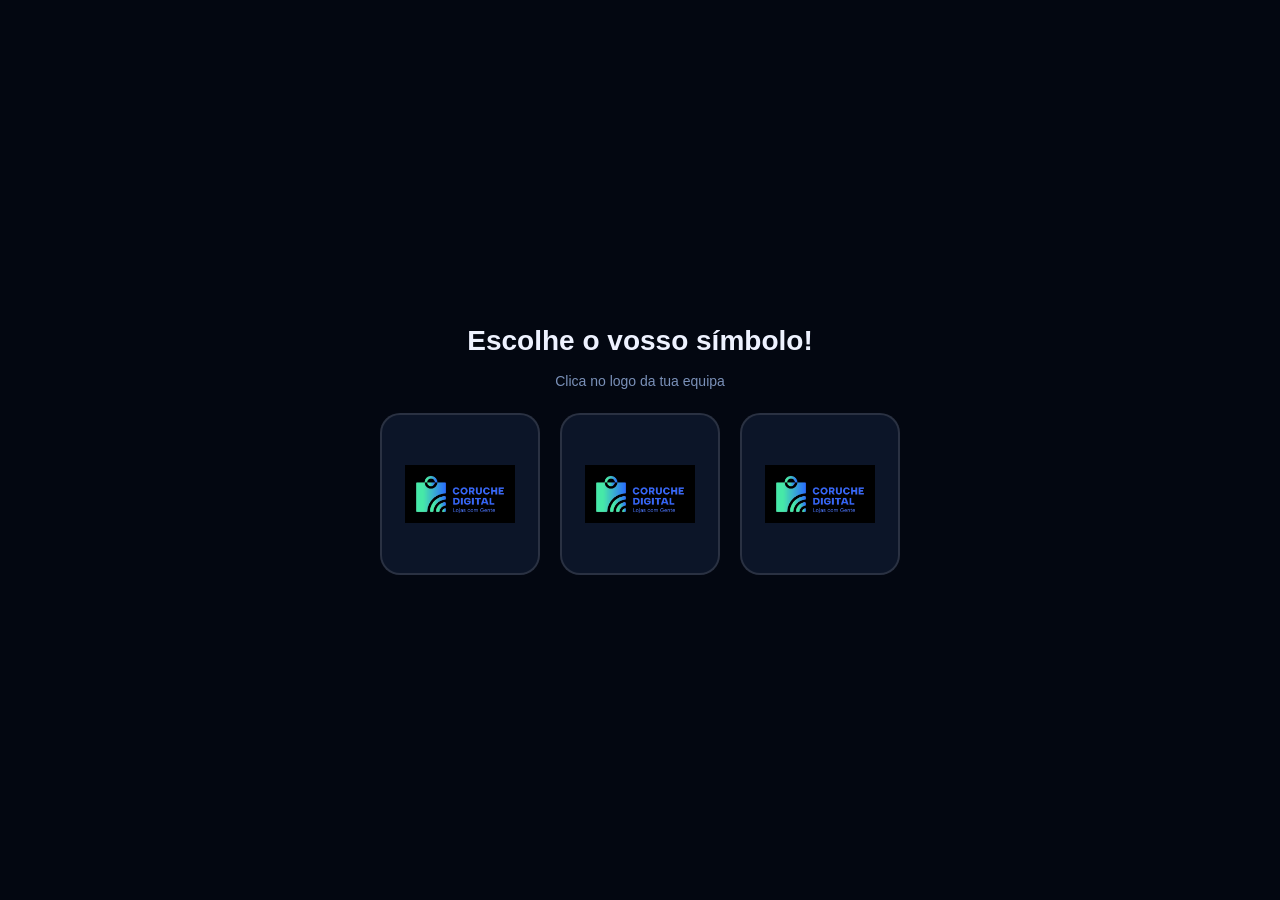
==== admin.html @ d09dfeee "De todos 1" ====
<!DOCTYPE html>
<html lang="pt">
<head>
  <meta charset="UTF-8">
  <meta name="viewport" content="width=device-width, initial-scale=1.0">
  <title>Jogo da Criação — Coruche Digital</title>
  <link rel="stylesheet" href="style.css">
  <script>
    // Apply theme immediately to avoid flash of wrong theme
    (function() {
      const t = localStorage.getItem('crd_theme') || 'dark';
      if (t === 'light') document.documentElement.dataset.theme = 'light';
    })();
  </script>
  <style>
    /* Ensure overlay displays correctly regardless of CSS load order */
    .overlay[style*="flex"] { display:flex !important; }
  </style>
</head>
<body>
<canvas id="confetti-canvas"></canvas>
<div id="app">

<!-- ══════════════════════════════════════════
     ECRÃ: LOADING (visible while picker loads)
══════════════════════════════════════════ -->
<div id="screen-loading" class="screen active" style="align-items:center;justify-content:center;background:#060c18">
  <img src="logo.png" style="height:80px;object-fit:contain;opacity:0.6" alt="">
</div>

<!-- ══════════════════════════════════════════
     ECRÃ: JOGO
══════════════════════════════════════════ -->
<div id="screen-game" class="screen">
  <header class="game-header">
    <div class="hdr-left">
      <img src="logo.png" class="hdr-logo" alt="">
      <div class="hdr-team-wrap">
        <img id="hdr-shop-logo" class="hdr-shop-logo" alt="" style="display:none">
        <span id="hdr-team" class="hdr-team">—</span>
      </div>
    </div>
    <div class="hdr-center">
      <span id="hdr-round" class="round-badge r1">Ronda 1</span>
      <span id="hdr-timer" class="timer">10:00</span>
      <span id="hdr-warning" class="timer-warn"></span>
    </div>
    <div class="hdr-right">
      <span id="hdr-points" class="hdr-points">0 pts</span>
      <span id="hdr-throws" class="hdr-throws">0/0</span>
      <button id="btn-pause" class="btn-pause" onclick="uiPause()">⏸ Pausa</button>
      <a href="admin.html" class="btn-icon">⚙️</a>
    </div>
  </header>

  <div class="game-body">
    <!-- Board (left ~62%) -->
    <div class="board-area">
      <div id="board-wrap">
        <svg id="board-svg" xmlns="http://www.w3.org/2000/svg" style="width:100%;height:100%"></svg>
      </div>
      <div id="dice-section" class="dice-bar">
        <span class="dice-label">Dado:</span>
        <div class="die-btns">
          <button class="die-btn" data-v="1" onclick="uiSelectDie(1)">1</button>
          <button class="die-btn" data-v="2" onclick="uiSelectDie(2)">2</button>
          <button class="die-btn" data-v="3" onclick="uiSelectDie(3)">3</button>
          <button class="die-btn" data-v="4" onclick="uiSelectDie(4)">4</button>
          <button class="die-btn" data-v="5" onclick="uiSelectDie(5)">5</button>
          <button class="die-btn" data-v="6" onclick="uiSelectDie(6)">6</button>
        </div>
        <button id="btn-roll" class="btn-roll" onclick="uiRoll()" disabled>Avançar ▶</button>
        <span id="dice-msg" class="dice-msg"></span>
      </div>
    </div>

    <!-- Ranking (right ~38%) -->
    <aside class="ranking-panel">
      <div class="ranking-header">
        <span class="ranking-title">🏆 Classificação</span>
        <span class="ranking-date" id="ranking-date"></span>
      </div>
      <div id="ranking-list" class="ranking-list">
        <div class="ranking-empty">Os resultados de hoje aparecem aqui</div>
      </div>
    </aside>
  </div>
</div>

<!-- ══════════════════════════════════════════
     ECRÃ: FIM
══════════════════════════════════════════ -->
<div id="screen-end" class="screen">
  <div class="end-box">
    <div id="end-emoji" class="end-emoji">🏆</div>
    <h2 id="end-title" class="end-title">Missão cumprida!</h2>
    <p id="end-team" class="end-team"></p>
    <div id="end-team-count" class="end-team-count"></div>
    <div class="end-stats">
      <div class="stat-box">
        <span id="end-time" class="stat-val">—</span>
        <span class="stat-label">Tempo restante</span>
      </div>
      <div class="stat-box">
        <span id="end-points" class="stat-val">0</span>
        <span class="stat-label">Pontos</span>
      </div>
    </div>
    <button class="btn-primary" onclick="uiNewTeam()">Voltar ao Admin 🏠</button>
  </div>
</div>

</div><!-- #app -->

<!-- ══════════════════════════════════════════
     OVERLAY: SHOP PICKER
══════════════════════════════════════════ -->
<div id="overlay-picker" class="overlay" style="display:none">
  <div class="picker-container">
    <h2 class="picker-title">Escolhe o vosso símbolo!</h2>
    <p class="picker-sub">Clica no logo da tua equipa</p>
    <div id="shop-cards" class="shop-cards"></div>

    <!-- Step 2: team name (hidden until logo chosen) -->
    <div id="picker-name-step" style="display:none;text-align:center;width:100%">
      <p class="picker-sub" style="margin-bottom:1rem">Qual é o nome da vossa equipa?</p>
      <input id="picker-team-name" class="picker-team-input"
        type="text" placeholder="Ex: Os Tubarões" maxlength="30"
        onkeydown="if(event.key==='Enter') uiConfirmShop()">
      <div class="picker-config" style="margin-top:1.25rem;justify-content:center">
        <div class="picker-field">
          <label>Nº de crianças</label>
          <input id="picker-players" type="number" value="5" min="1" max="60">
        </div>
        <div class="picker-field">
          <label>Tempo (min)</label>
          <input id="picker-minutes" type="number" value="10" min="1" max="60">
        </div>
      </div>
      <div style="display:flex;gap:12px;justify-content:center;margin-top:1rem">
        <button class="btn-primary" style="width:auto;padding:12px 32px" onclick="uiConfirmShop()">Vamos jogar! 🚀</button>
        <button onclick="uiCancelShopPick()"
          style="padding:12px 20px;background:transparent;border:1px solid rgba(255,255,255,.15);border-radius:10px;color:#7a90b8;cursor:pointer;font-size:14px">
          ← Voltar
        </button>
      </div>
    </div>
  </div>
</div>

<!-- ══════════════════════════════════════════
     OVERLAY: PAUSA
══════════════════════════════════════════ -->
<div id="overlay-pause" class="overlay" style="display:none">
  <div class="overlay-card">
    <div class="ov-icon">⏸</div>
    <h2 class="ov-title" style="color:#ffb347">Jogo em pausa</h2>
    <p class="ov-sub">Cronómetro parado.</p>
    <button class="btn-primary" onclick="uiPause()">▶ Continuar</button>
  </div>
</div>

<!-- ══════════════════════════════════════════
     OVERLAY: INÍCIO RONDA 2
══════════════════════════════════════════ -->
<div id="overlay-r2intro" class="overlay" style="display:none">
  <div class="overlay-card">
    <div class="ov-icon">🔥</div>
    <h2 class="ov-title" style="color:#00e5a0">Ronda 2!</h2>
    <p class="ov-sub">Agora são desafios e perguntas reais.</p>
    <div class="r2intro-time-box">
      <span class="r2intro-label">Tempo restante</span>
      <span id="r2intro-time" class="r2intro-time">05:00</span>
    </div>
    <button id="btn-r2intro" class="btn-primary">Vamos lá! →</button>
  </div>
</div>

<!-- ══════════════════════════════════════════
     OVERLAY: R1 CARTAS
══════════════════════════════════════════ -->
<div id="overlay-r1" class="overlay" style="display:none">
  <div class="r1-container">
    <p class="r1-instruction">Escolhe uma carta!</p>
    <div class="r1-cards">
      <div id="r1-left" class="r1-card-wrap">
        <div id="r1-left-inner" class="r1-card-inner">
          <div class="r1-face back">
            <img id="r1-left-img" src="card-question.png" alt="">
          </div>
          <div class="r1-face front" id="r1-left-front"></div>
        </div>
      </div>
      <div id="r1-right" class="r1-card-wrap">
        <div id="r1-right-inner" class="r1-card-inner">
          <div class="r1-face back">
            <img id="r1-right-img" src="card-challenge.png" alt="">
          </div>
          <div class="r1-face front" id="r1-right-front"></div>
        </div>
      </div>
    </div>
    <p id="r1-result" class="r1-result"></p>
    <button id="btn-r1-next" class="btn-primary" style="display:none">Continuar →</button>
  </div>
</div>

<!-- ══════════════════════════════════════════
     OVERLAY: R2 CARD
══════════════════════════════════════════ -->
<div id="overlay-r2" class="overlay" style="display:none">
  <div id="r2-card-box" class="r2-card-box challenge">
    <div class="r2-timer-ring">
      <svg viewBox="0 0 110 110" width="90" height="90">
        <circle cx="55" cy="55" r="50" fill="none" stroke="#1e2a3d" stroke-width="8"/>
        <circle id="r2-timer-arc" cx="55" cy="55" r="50" fill="none"
          stroke="#1a8cff" stroke-width="8" stroke-linecap="round"
          stroke-dasharray="314.16" stroke-dashoffset="0"
          transform="rotate(-90 55 55)"/>
      </svg>
      <span id="r2-secs" class="r2-secs">30</span>
    </div>
    <span id="r2-deck-label" class="r2-deck-label">⚡ Desafio</span>
    <p id="r2-card-text" class="r2-card-text">Texto</p>
    <p id="r2-card-hint" class="r2-card-hint"></p>
    <p id="r2-card-pts"  class="r2-card-pts">+20 pontos</p>
    <div id="r2-answer-box" class="r2-answer-box" style="display:none">
      <span class="r2-answer-label">Resposta:</span>
      <span id="r2-answer-text" class="r2-answer-text"></span>
    </div>
    <p id="r2-result-text" class="r2-result"></p>
    <div class="r2-btns">
      <button id="btn-r2-done"   class="btn-done"   onclick="r2ChallengeDone()">✓ Feito!</button>
      <button id="btn-r2-reveal" class="btn-reveal"  onclick="uiRevealAnswer()">👁 Ver resposta</button>
      <button id="btn-r2-repeat" class="btn-repeat"  onclick="repeatCard()">🔁 Repetir</button>
      <div    id="r2-answer-btns" class="answer-btns"></div>
      <button id="btn-r2-close"  class="btn-primary" style="display:none">Continuar →</button>
    </div>
  </div>
</div>

<!-- ══════════════════════════════════════════
     OVERLAY: RODA DE NOVO
══════════════════════════════════════════ -->
<div id="overlay-again" class="overlay" style="display:none">
  <div class="overlay-card">
    <div class="ov-icon">🎲</div>
    <h2 class="ov-title" style="color:#00e5a0">Roda de novo!</h2>
    <p class="ov-sub">A equipa lança o dado mais uma vez!</p>
    <button id="btn-again" class="btn-primary">Lançar →</button>
  </div>
</div>

<script src="state.js"></script>
<script src="game.js"></script>
<script src="ui.js"></script>
<script>
document.addEventListener('DOMContentLoaded', () => {
  // Set today's date in ranking header
  const dateEl = document.getElementById('ranking-date');
  if (dateEl) dateEl.textContent = new Date().toLocaleDateString('pt-PT');
  gameInit();
  window.addEventListener('resize', () => UI.drawBoard());
  // Redraw board when theme changes
  new MutationObserver(() => UI.drawBoard())
    .observe(document.documentElement, { attributes:true, attributeFilter:['data-theme'] });
  // Keyboard shortcuts
  document.addEventListener('keydown', e => {
    const n = parseInt(e.key);
    if (n >= 1 && n <= 6) uiSelectDie(n);
    if (e.key === 'Enter') {
      const btn = document.getElementById('btn-roll');
      if (btn && !btn.disabled) uiRoll();
    }
    if (e.key === ' ') { e.preventDefault(); uiPause(); }
  });
});
</script>
</body>
</html>
---- style.css ----
/* ============================================================
   style.css — Coruche Digital · Jogo da Criação v9
   ============================================================ */
*, *::before, *::after { box-sizing: border-box; margin: 0; padding: 0; }

/* ── DARK THEME (default) ─────────────────────────────────── */
:root {
  --green:      #00e5a0;
  --blue:       #1a8cff;
  --purple:     #c77dff;
  --red:        #ff3d5a;
  --orange:     #ffb347;
  --gold:       #ffd700;
  --bg:         #060c18;
  --bg2:        #0c1528;
  --bg3:        #121e35;
  --surface:    #1a2a42;
  --text:       #eef2ff;
  --text2:      #7a90b8;
  --text3:      #3a4a68;
  --border:     rgba(255,255,255,0.07);
  --border2:    rgba(255,255,255,0.12);
  --grad:       linear-gradient(135deg, #00e5a0 0%, #1a8cff 100%);
  --shadow:     0 8px 40px rgba(0,0,0,0.6);
  --overlay-bg: rgba(4,8,18,0.92);
  --card-front: #0c1528;
  --card-bord:  rgba(255,255,255,0.12);
  --inp-bg:     #121e35;
  --inp-text:   #eef2ff;
  --inp-ph:     rgba(255,255,255,0.25);
  --font-d:     'Trebuchet MS', 'Segoe UI', Arial, sans-serif;
  --font-b:     'Segoe UI', Arial, sans-serif;
}

/* ── LIGHT THEME ─────────────────────────────────────────── */
[data-theme="light"] {
  --green:      #008f5e;
  --blue:       #0f5cc8;
  --purple:     #7020c8;
  --red:        #d01830;
  --orange:     #c07000;
  --gold:       #a07000;
  --bg:         #eef2ff;
  --bg2:        #ffffff;
  --bg3:        #e2e8f8;
  --surface:    #c8d4ee;
  --text:       #08122a;
  --text2:      #304870;
  --text3:      #6a82a8;
  --border:     rgba(0,0,0,0.09);
  --border2:    rgba(0,0,0,0.16);
  --shadow:     0 8px 40px rgba(0,0,0,0.12);
  --overlay-bg: rgba(8,18,50,0.78);
  --card-front: #ffffff;
  --card-bord:  rgba(0,0,0,0.16);
  --inp-bg:     #e2e8f8;
  --inp-text:   #08122a;
  --inp-ph:     rgba(0,0,0,0.30);
}

/* ── BASE ─────────────────────────────────────────────────── */
html, body { height:100%; background:var(--bg); color:var(--text); font-family:var(--font-b); -webkit-font-smoothing:antialiased; overflow:hidden; }
#app { height:100vh; display:flex; flex-direction:column; }
.screen { display:none; flex:1; flex-direction:column; min-height:0; }
.screen.active { display:flex; }

/* ── Game Header ──────────────────────────────────────────── */
.game-header { display:flex; align-items:center; justify-content:space-between; padding:6px 14px; background:var(--bg2); border-bottom:1px solid var(--border); flex-shrink:0; gap:10px; min-height:52px; }
.hdr-left { display:flex; align-items:center; gap:8px; flex-shrink:0; min-width:0; }
.hdr-logo { height:28px; object-fit:contain; flex-shrink:0; }
.hdr-team-wrap { display:flex; align-items:center; gap:6px; min-width:0; }
.hdr-shop-logo { height:26px; width:26px; object-fit:contain; border-radius:4px; flex-shrink:0; }
.hdr-team { font-family:var(--font-d); font-size:14px; font-weight:700; color:var(--green); white-space:nowrap; overflow:hidden; text-overflow:ellipsis; max-width:180px; }
.hdr-center { display:flex; flex-direction:column; align-items:center; gap:1px; }
.round-badge { font-size:10px; font-weight:800; letter-spacing:.07em; text-transform:uppercase; padding:2px 10px; border-radius:20px; white-space:nowrap; }
.round-badge.r1 { background:rgba(26,140,255,.18); color:var(--blue); border:1px solid rgba(26,140,255,.3); }
.round-badge.r2 { background:rgba(0,200,140,.18); color:var(--green); border:1px solid rgba(0,200,140,.3); }
.timer { font-family:var(--font-d); font-size:32px; font-weight:800; font-variant-numeric:tabular-nums; letter-spacing:-1px; color:var(--text); line-height:1; }
.timer.warn   { color:var(--orange); }
.timer.danger { color:var(--red); animation:blink .5s ease-in-out infinite alternate; }
@keyframes blink { to { opacity:.4; } }
.timer-warn { font-size:10px; font-weight:700; padding:2px 8px; border-radius:20px; min-height:18px; }
.timer-warn.warn   { background:rgba(255,179,71,.15); color:var(--orange); border:1px solid rgba(255,179,71,.3); }
.timer-warn.danger { background:rgba(255,61,90,.18); color:var(--red); border:1px solid rgba(255,61,90,.35); animation:blink .5s ease-in-out infinite alternate; }
.hdr-right { display:flex; align-items:center; gap:8px; flex-shrink:0; }
.hdr-points { font-family:var(--font-d); font-size:15px; font-weight:800; color:var(--gold); }
.hdr-throws { font-size:11px; color:var(--text2); }
.btn-pause { background:transparent; border:1px solid var(--border2); border-radius:8px; padding:5px 10px; font-size:11px; font-weight:700; color:var(--text2); cursor:pointer; }
.btn-pause:hover { background:var(--surface); color:var(--text); }
.btn-icon { background:transparent; border:1px solid var(--border2); border-radius:8px; padding:5px 8px; font-size:13px; text-decoration:none; color:var(--text2); }
.btn-icon:hover { background:var(--surface); color:var(--text); }

/* ── Game Body ────────────────────────────────────────────── */
.game-body { flex:1; display:flex; overflow:hidden; min-height:0; }
.board-area { flex:0 0 62%; display:flex; flex-direction:column; overflow:hidden; min-height:0; border-right:1px solid var(--border); }
#board-wrap { flex:1; display:flex; align-items:center; justify-content:center; overflow:hidden; min-height:0; background:var(--bg); padding:4px; }
#board-svg  { display:block; max-width:100%; max-height:100%; aspect-ratio:1/1; }

/* Dice bar */
.dice-bar { display:flex; align-items:center; gap:8px; padding:7px 12px; background:var(--bg2); border-top:1px solid var(--border); flex-shrink:0; }
.dice-label { font-size:12px; color:var(--text2); flex-shrink:0; }
.die-btns { display:flex; gap:5px; }
.die-btn { width:40px; height:40px; border-radius:8px; border:1.5px solid var(--border2); background:var(--bg3); color:var(--text); font-family:var(--font-d); font-size:18px; font-weight:800; cursor:pointer; transition:all .12s; }
.die-btn:hover { border-color:var(--green); color:var(--green); transform:translateY(-2px); }
.die-btn.active { border-color:var(--green); background:rgba(0,229,160,.14); color:var(--green); box-shadow:0 0 10px rgba(0,229,160,.2); }
.btn-roll { padding:9px 16px; background:var(--grad); border:none; border-radius:8px; font-family:var(--font-d); font-size:14px; font-weight:800; color:#fff; cursor:pointer; flex-shrink:0; }
.btn-roll:disabled { opacity:.35; cursor:default; }
.btn-roll:not(:disabled):hover { opacity:.9; }
.dice-msg { font-size:12px; color:var(--text2); flex:1; min-width:0; }

/* ── Ranking Panel ────────────────────────────────────────── */
.ranking-panel { flex:1; display:flex; flex-direction:column; overflow:hidden; min-height:0; background:var(--bg2); }
.ranking-header { display:flex; align-items:center; justify-content:space-between; padding:12px 16px; border-bottom:1px solid var(--border); flex-shrink:0; }
.ranking-title { font-family:var(--font-d); font-size:16px; font-weight:800; color:var(--gold); }
.ranking-date  { font-size:11px; color:var(--text3); }
.ranking-list  { flex:1; overflow-y:auto; padding:8px; display:flex; flex-direction:column; gap:6px; }
.ranking-empty { text-align:center; padding:2rem 1rem; color:var(--text3); font-size:13px; line-height:1.6; }
.ranking-row { display:flex; align-items:center; gap:10px; background:var(--bg3); border:1px solid var(--border); border-radius:12px; padding:8px 12px; position:relative; overflow:hidden; transition:all .3s; }
.ranking-row::before { content:''; position:absolute; left:0; top:0; bottom:0; width:3px; background:var(--grad); }
.ranking-row:nth-child(1) { border-color:rgba(255,215,0,.4); background:rgba(255,215,0,.06); }
.ranking-row:nth-child(1)::before { background:#ffd700; }
.ranking-row:nth-child(2) { border-color:rgba(192,192,192,.35); background:rgba(192,192,192,.04); }
.ranking-row:nth-child(2)::before { background:#c0c0c0; }
.ranking-row:nth-child(3) { border-color:rgba(205,127,50,.35); background:rgba(205,127,50,.04); }
.ranking-row:nth-child(3)::before { background:#cd7f32; }
.ranking-row.fake { opacity:.6; }
.rank-pos  { font-family:var(--font-d); font-size:20px; font-weight:800; min-width:32px; text-align:center; }
.rank-logo { flex-shrink:0; }
.ranking-logo { width:32px; height:32px; object-fit:contain; border-radius:6px; }
.rank-info { flex:1; min-width:0; }
.rank-name { display:block; font-size:13px; font-weight:700; color:var(--text); white-space:nowrap; overflow:hidden; text-overflow:ellipsis; }
.rank-fake-tag { display:inline-block; font-size:9px; font-weight:700; text-transform:uppercase; letter-spacing:.06em; color:var(--orange); background:rgba(255,179,71,.12); border:1px solid rgba(255,179,71,.25); border-radius:4px; padding:1px 5px; margin-top:2px; }
.rank-pts { font-family:var(--font-d); font-size:18px; font-weight:800; color:var(--green); text-align:right; }
.rank-pts small { font-size:10px; color:var(--text2); margin-left:2px; }

/* ── End Screen ───────────────────────────────────────────── */
#screen-end { align-items:center; justify-content:center; background:var(--bg); }
.end-box { background:var(--bg2); border:1px solid var(--border2); border-radius:20px; padding:2.5rem 2rem; width:100%; max-width:420px; text-align:center; box-shadow:var(--shadow); }
.end-emoji  { font-size:72px; line-height:1; margin-bottom:.75rem; }
.end-title  { font-family:var(--font-d); font-size:28px; font-weight:800; color:var(--green); margin-bottom:.25rem; }
.end-team   { font-size:15px; color:var(--text2); margin-bottom:.5rem; }
.end-team-count { font-size:13px; font-weight:700; color:var(--orange); background:rgba(255,179,71,.1); border:1px solid rgba(255,179,71,.2); border-radius:20px; padding:4px 14px; display:inline-block; margin-bottom:1.25rem; }
.end-stats  { display:grid; grid-template-columns:1fr 1fr; gap:10px; margin-bottom:1.5rem; }
.stat-box   { background:var(--bg3); border:1px solid var(--border); border-radius:10px; padding:12px; }
.stat-val   { display:block; font-family:var(--font-d); font-size:28px; font-weight:800; color:var(--green); }
.stat-label { font-size:10px; color:var(--text2); text-transform:uppercase; letter-spacing:.06em; }

/* ── Shared button ────────────────────────────────────────── */
.btn-primary { display:inline-block; width:100%; padding:13px; background:var(--grad); border:none; border-radius:10px; font-family:var(--font-d); font-size:15px; font-weight:800; color:#fff; cursor:pointer; margin-top:.5rem; text-align:center; text-decoration:none; transition:opacity .15s; }
.btn-primary:hover { opacity:.88; }

/* ── Overlays ─────────────────────────────────────────────── */
.overlay { display:none; position:fixed; inset:0; z-index:100; background:var(--overlay-bg); backdrop-filter:blur(10px); align-items:center; justify-content:center; padding:1.5rem; }
.overlay-card { background:var(--bg2); border:1px solid var(--border2); border-radius:20px; padding:2.5rem 2rem; width:100%; max-width:420px; text-align:center; box-shadow:var(--shadow); }
.ov-icon  { font-size:64px; line-height:1; margin-bottom:.75rem; }
.ov-title { font-family:var(--font-d); font-size:30px; font-weight:800; margin-bottom:.5rem; }
.ov-sub   { font-size:15px; color:var(--text2); margin-bottom:1.5rem; }
.r2intro-time-box { background:var(--bg3); border:1px solid var(--border2); border-radius:10px; padding:10px 20px; margin-bottom:1.5rem; display:inline-block; }
.r2intro-label { font-size:10px; color:var(--text2); text-transform:uppercase; letter-spacing:.06em; display:block; margin-bottom:3px; }
.r2intro-time  { font-family:var(--font-d); font-size:34px; font-weight:800; color:var(--text); }

/* ── Shop Picker ──────────────────────────────────────────── */
.picker-container { display:flex; flex-direction:column; align-items:center; gap:1.5rem; width:100%; max-width:720px; }
.picker-title { font-family:var(--font-d); font-size:28px; font-weight:800; color:var(--text); text-align:center; }
.picker-sub   { font-size:14px; color:var(--text2); text-align:center; margin-top:-.5rem; }
.shop-cards   { display:flex; gap:20px; justify-content:center; flex-wrap:wrap; }
.shop-card { background:var(--bg2); border:2px solid var(--border2); border-radius:20px; padding:1.75rem 1.5rem; width:200px; text-align:center; cursor:pointer; transition:all .2s; display:flex; flex-direction:column; align-items:center; gap:12px; }
.shop-card:hover { border-color:var(--green); transform:translateY(-6px) scale(1.03); box-shadow:0 16px 40px rgba(0,229,160,.2); background:var(--bg3); }
.shop-card-logo { width:80px; height:80px; display:flex; align-items:center; justify-content:center; }
.shop-card-logo img { max-width:100%; max-height:100%; object-fit:contain; border-radius:10px; }
.shop-card-owner { font-family:var(--font-d); font-size:17px; font-weight:800; color:var(--green); }
.shop-card-name  { font-size:12px; color:var(--text2); }
.shop-card-logo-only { width:160px !important; padding:1.5rem !important; }
.shop-card-logo-only .shop-card-logo,
.shop-card-logo-only .shop-card-logo img { width:110px !important; height:110px !important; }
.shop-card.selected { border-color:var(--green); background:var(--bg3); box-shadow:0 0 30px rgba(0,229,160,.15); }
.picker-team-input { width:100%; max-width:400px; background:var(--inp-bg); border:2px solid var(--border2); border-radius:12px; padding:14px 18px; font-size:22px; font-weight:700; color:var(--inp-text); text-align:center; outline:none; display:block; margin:0 auto; transition:border-color .15s; }
.picker-team-input:focus { border-color:var(--green); }
.picker-team-input::placeholder { color:var(--inp-ph); font-weight:400; }
.picker-config { display:flex; gap:16px; }
.picker-field { display:flex; flex-direction:column; gap:5px; }
.picker-field label { font-size:11px; font-weight:700; color:var(--text2); text-transform:uppercase; letter-spacing:.06em; }
.picker-field input { width:100px; background:var(--inp-bg); border:1px solid var(--border2); border-radius:8px; padding:8px 10px; font-size:18px; font-family:var(--font-d); font-weight:700; color:var(--inp-text); outline:none; text-align:center; }
.picker-field input:focus { border-color:var(--green); }

/* ── R1 Cards ─────────────────────────────────────────────── */
.r1-container { display:flex; flex-direction:column; align-items:center; gap:1.5rem; width:100%; max-width:520px; }
.r1-instruction { font-family:var(--font-d); font-size:26px; font-weight:800; color:var(--text); }
.r1-cards { display:flex; gap:2.5rem; }
.r1-card-wrap { perspective:900px; cursor:pointer; transition:transform .15s; }
.r1-card-wrap:hover:not(.chosen):not(.disabled) { transform:translateY(-10px) scale(1.05); filter:brightness(1.1); }
.r1-card-wrap.disabled { opacity:.3; pointer-events:none; filter:grayscale(.5); }
.r1-card-wrap.chosen { cursor:default; }
.r1-card-inner { position:relative; width:160px; height:240px; transform-style:preserve-3d; transition:transform .55s cubic-bezier(.4,0,.2,1); }
.r1-card-inner.flipped { transform:rotateY(180deg); }
.r1-face { position:absolute; inset:0; border-radius:18px; backface-visibility:hidden; display:flex; align-items:center; justify-content:center; overflow:hidden; }
.r1-face.back { box-shadow:0 12px 40px rgba(0,0,0,.5); }
.r1-face.back img { width:100%; height:100%; object-fit:cover; border-radius:18px; pointer-events:none; user-select:none; }
.r1-face.front { background:var(--card-front); border:2px solid var(--card-bord); transform:rotateY(180deg); flex-direction:column; gap:.5rem; box-shadow:0 12px 40px rgba(0,0,0,.4); }
.r1-val { font-family:var(--font-d); font-size:42px; font-weight:800; line-height:1; }
.r1-val.bonus { color:var(--green); }
.r1-val.malus { color:var(--red); }
.r1-val-label { font-size:12px; font-weight:600; color:var(--text2); margin-top:4px; text-align:center; }
.r1-result { font-family:var(--font-d); font-size:20px; font-weight:800; min-height:28px; }
.r1-result.win  { color:var(--green); }
.r1-result.lose { color:var(--red); }

/* ── R2 Card ──────────────────────────────────────────────── */
.r2-card-box { background:var(--bg2); border-radius:20px; padding:1.75rem; width:100%; max-width:520px; text-align:center; box-shadow:var(--shadow); }
.r2-card-box.challenge { border:2px solid rgba(26,140,255,.5); }
.r2-card-box.question  { border:2px solid rgba(199,125,255,.5); }
.r2-timer-ring { position:relative; width:90px; height:90px; margin:0 auto .75rem; }
.r2-secs { position:absolute; inset:0; display:flex; align-items:center; justify-content:center; font-family:var(--font-d); font-size:28px; font-weight:800; color:var(--text); }
.r2-deck-label { display:inline-block; font-size:11px; font-weight:800; letter-spacing:.07em; text-transform:uppercase; padding:3px 12px; border-radius:20px; margin-bottom:10px; }
.r2-card-box.challenge .r2-deck-label { background:rgba(26,140,255,.12); color:var(--blue); border:1px solid rgba(26,140,255,.3); }
.r2-card-box.question  .r2-deck-label { background:rgba(199,125,255,.12); color:var(--purple); border:1px solid rgba(199,125,255,.3); }
.r2-card-text { font-family:var(--font-d); font-size:22px; font-weight:800; line-height:1.3; margin-bottom:6px; color:var(--text); }
.r2-card-hint { font-size:13px; color:var(--text2); margin-bottom:6px; min-height:18px; }
.r2-card-pts  { font-size:13px; font-weight:700; color:var(--green); margin-bottom:.75rem; }
.r2-answer-box { background:var(--bg3); border:1px solid var(--border2); border-radius:10px; padding:10px 14px; margin-bottom:.75rem; text-align:left; }
.r2-answer-label { font-size:10px; font-weight:800; text-transform:uppercase; letter-spacing:.06em; color:var(--purple); display:block; margin-bottom:3px; }
.r2-answer-text  { font-size:15px; font-weight:700; color:var(--text); }
.r2-result { font-size:14px; font-weight:700; min-height:20px; margin-bottom:.75rem; }
.r2-result.win  { color:var(--green); }
.r2-result.lose { color:var(--red); }
.r2-btns    { display:flex; flex-direction:column; align-items:center; gap:8px; }
.answer-btns { display:flex; gap:10px; }
.btn-done    { padding:13px 32px; background:var(--grad); border:none; border-radius:10px; font-family:var(--font-d); font-size:16px; font-weight:800; color:#fff; cursor:pointer; }
.btn-reveal  { padding:12px 24px; background:var(--bg3); border:1px solid var(--border2); border-radius:10px; font-family:var(--font-d); font-size:14px; font-weight:800; color:var(--purple); cursor:pointer; }
.btn-repeat  { padding:10px 20px; background:var(--bg3); border:1px solid var(--border2); border-radius:10px; font-size:13px; font-weight:700; color:var(--orange); cursor:pointer; }
.btn-correct { padding:12px 22px; background:var(--grad); border:none; border-radius:10px; font-family:var(--font-d); font-size:14px; font-weight:800; color:#fff; cursor:pointer; }
.btn-wrong   { padding:12px 22px; background:var(--bg3); border:1px solid var(--border2); border-radius:10px; font-family:var(--font-d); font-size:14px; font-weight:800; color:var(--red); cursor:pointer; }
.btn-done:hover,.btn-reveal:hover,.btn-repeat:hover,.btn-correct:hover,.btn-wrong:hover { opacity:.82; }

/* ── Confetti ─────────────────────────────────────────────── */
#confetti-canvas { position:fixed; inset:0; pointer-events:none; z-index:999; }

/* ── Scrollbar ────────────────────────────────────────────── */
::-webkit-scrollbar { width:5px; }
::-webkit-scrollbar-track { background:var(--bg); }
::-webkit-scrollbar-thumb { background:var(--surface); border-radius:3px; }
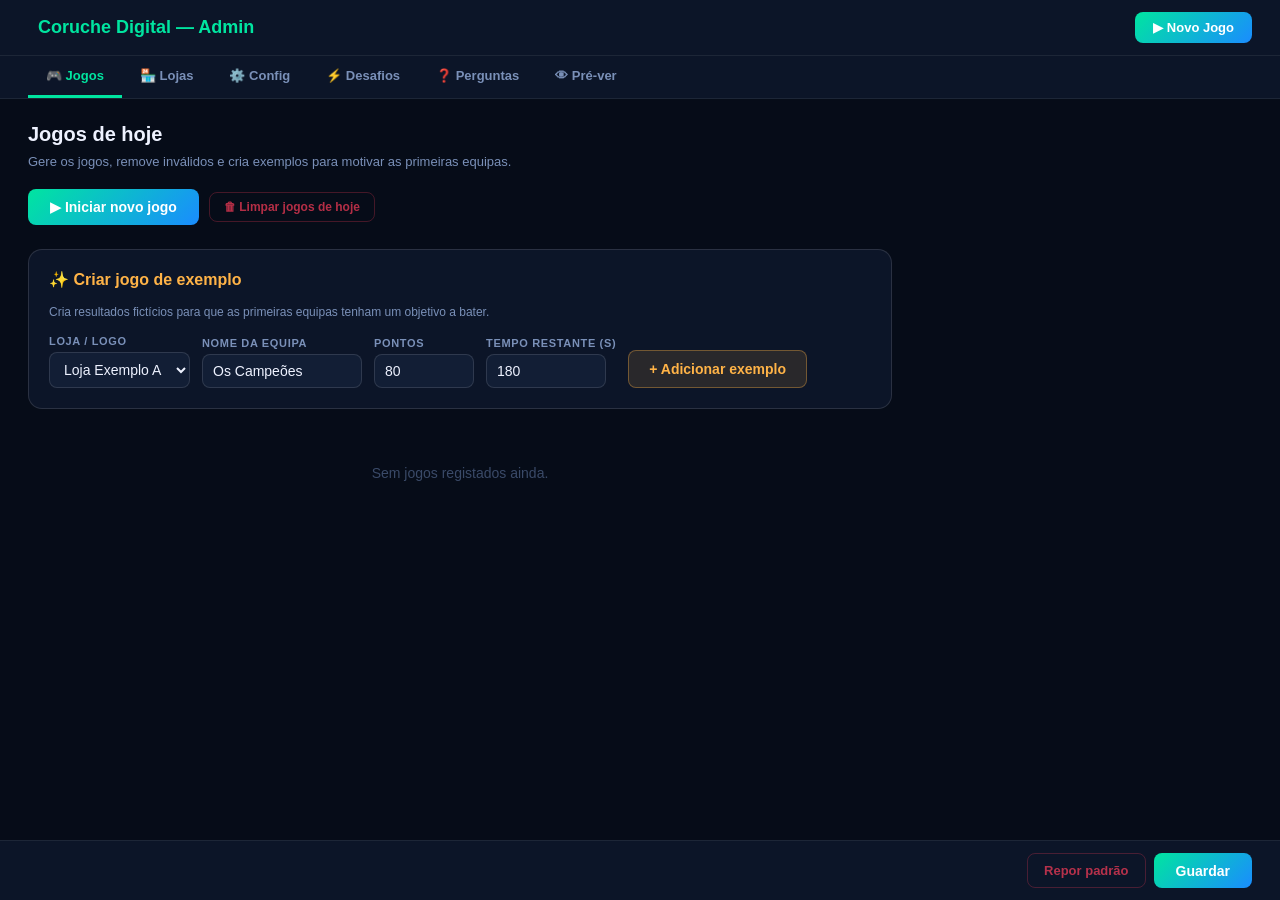
==== commit a408efb1: "Light/Dark mode" ====
--- a/admin.html
+++ b/admin.html
@@ -3,278 +3,563 @@
 <head>
   <meta charset="UTF-8">
   <meta name="viewport" content="width=device-width, initial-scale=1.0">
-  <title>Jogo da Criação — Coruche Digital</title>
+  <title>Admin — Coruche Digital</title>
   <link rel="stylesheet" href="style.css">
   <script>
-    // Apply theme immediately to avoid flash of wrong theme
     (function() {
       const t = localStorage.getItem('crd_theme') || 'dark';
       if (t === 'light') document.documentElement.dataset.theme = 'light';
     })();
   </script>
   <style>
-    /* Ensure overlay displays correctly regardless of CSS load order */
-    .overlay[style*="flex"] { display:flex !important; }
+    /* Admin-specific overrides */
+    html, body { overflow:auto !important; height:auto !important; min-height:100vh; }
+    .admin-wrap { min-height:100vh; background:var(--bg); }
+    .admin-header { background:var(--bg2); border-bottom:1px solid var(--border); padding:12px 28px; display:flex; align-items:center; justify-content:space-between; }
+    .admin-brand  { display:flex; align-items:center; gap:10px; }
+    .admin-logo   { height:30px; object-fit:contain; }
+    .admin-title  { font-family:var(--font-d); font-size:18px; font-weight:800; color:var(--green); }
+    .btn-play     { padding:8px 18px; background:var(--grad); border:none; border-radius:8px; font-family:var(--font-d); font-size:13px; font-weight:800; color:#fff; text-decoration:none; cursor:pointer; }
+    .btn-play:hover { opacity:.9; }
+
+    .admin-tabs { background:var(--bg2); border-bottom:1px solid var(--border); display:flex; padding:0 28px; overflow-x:auto; }
+    .admin-tab  { padding:12px 18px; background:transparent; border:none; border-bottom:3px solid transparent; font-family:var(--font-b); font-size:13px; font-weight:700; color:var(--text2); cursor:pointer; white-space:nowrap; }
+    .admin-tab:hover { color:var(--text); }
+    .admin-tab.on { color:var(--green); border-bottom-color:var(--green); }
+
+    .admin-body { padding:24px 28px 90px; max-width:920px; }
+    .admin-section { display:none; }
+    .admin-section.on { display:block; }
+    .section-heading { font-family:var(--font-d); font-size:20px; font-weight:800; color:var(--text); margin-bottom:1.25rem; }
+    .section-sub     { font-size:13px; color:var(--text2); margin-top:-.75rem; margin-bottom:1.25rem; }
+
+    /* Config */
+    .cfg-grid { display:grid; grid-template-columns:repeat(auto-fit,minmax(200px,1fr)); gap:12px; margin-bottom:1.5rem; }
+    .cfg-box  { background:var(--bg2); border:1px solid var(--border); border-radius:10px; padding:14px; }
+    .cfg-box label { display:block; font-size:11px; font-weight:700; text-transform:uppercase; letter-spacing:.06em; color:var(--text2); margin-bottom:6px; }
+    .cfg-box input { width:100%; background:var(--bg3); border:1px solid var(--border2); border-radius:8px; padding:8px 10px; font-size:20px; font-family:var(--font-d); font-weight:700; color:var(--text); outline:none; }
+    .cfg-box input:focus { border-color:var(--green); }
+
+    /* Shops */
+    .shops-grid { display:grid; grid-template-columns:repeat(auto-fill,minmax(200px,1fr)); gap:14px; margin-bottom:1.5rem; }
+    .shop-item  { background:var(--bg2); border:1px solid var(--border); border-radius:14px; padding:16px; display:flex; flex-direction:column; align-items:center; gap:10px; position:relative; width:140px; }
+    .shop-item-logo { width:90px; height:90px; object-fit:contain; border-radius:10px; background:var(--bg3); }
+    .shop-item-name  { font-size:12px; color:var(--text2); text-align:center; }
+    .shop-item-del   { position:absolute; top:8px; right:8px; background:transparent; border:1px solid rgba(255,61,90,.2); border-radius:6px; width:26px; height:26px; color:rgba(255,61,90,.5); cursor:pointer; font-size:12px; }
+    .shop-item-del:hover { background:rgba(255,61,90,.1); color:var(--red); }
+    .btn-add-shop { padding:10px 20px; background:rgba(0,229,160,.08); border:1px dashed rgba(0,229,160,.35); border-radius:10px; font-size:13px; font-weight:700; color:var(--green); cursor:pointer; }
+    .btn-add-shop:hover { background:rgba(0,229,160,.15); }
+
+    /* Add shop form */
+    .add-shop-form { background:var(--bg2); border:1px solid var(--border2); border-radius:14px; padding:20px; margin-bottom:1.5rem; display:none; }
+    .add-shop-form.open { display:block; }
+    .form-row-inline { display:flex; gap:12px; align-items:flex-end; flex-wrap:wrap; }
+    .form-field { display:flex; flex-direction:column; gap:5px; flex:1; min-width:140px; }
+    .form-field label { font-size:11px; font-weight:700; color:var(--text2); text-transform:uppercase; letter-spacing:.06em; }
+    .form-field input[type="text"] { background:var(--bg3); border:1px solid var(--border2); border-radius:8px; padding:9px 11px; font-size:14px; color:var(--text); outline:none; }
+    .form-field input[type="text"]:focus { border-color:var(--green); }
+    .form-field input[type="file"] { font-size:12px; color:var(--text2); }
+    .logo-preview { width:60px; height:60px; object-fit:contain; border-radius:8px; background:var(--bg3); border:1px solid var(--border2); display:none; }
+    .btn-save-shop  { padding:10px 20px; background:var(--grad); border:none; border-radius:8px; font-family:var(--font-d); font-size:14px; font-weight:800; color:#fff; cursor:pointer; }
+    .btn-cancel-shop { padding:10px 16px; background:transparent; border:1px solid var(--border2); border-radius:8px; font-size:13px; color:var(--text2); cursor:pointer; }
+
+    /* Items list (challenges/questions) */
+    .item-list { display:flex; flex-direction:column; gap:8px; margin-bottom:1rem; }
+    .item-row  { background:var(--bg2); border:1px solid var(--border); border-radius:10px; padding:12px; display:flex; align-items:flex-start; gap:10px; }
+    .item-num  { font-size:12px; font-weight:800; color:var(--text3); min-width:20px; padding-top:2px; }
+    .item-body { flex:1; display:flex; flex-direction:column; gap:6px; }
+    .item-body input,.item-body textarea { width:100%; background:var(--bg3); border:1px solid var(--border); border-radius:8px; padding:7px 9px; font-size:13px; color:var(--text); outline:none; font-family:inherit; }
+    .item-body input:focus,.item-body textarea:focus { border-color:var(--green); }
+    .item-body textarea { resize:vertical; min-height:50px; }
+    .btn-del { background:transparent; border:1px solid rgba(255,61,90,.2); border-radius:7px; width:28px; height:28px; color:rgba(255,61,90,.5); cursor:pointer; font-size:13px; flex-shrink:0; }
+    .btn-del:hover { background:rgba(255,61,90,.08); color:var(--red); }
+    .btn-add { padding:9px 18px; background:rgba(0,229,160,.08); border:1px dashed rgba(0,229,160,.35); border-radius:10px; font-size:13px; font-weight:700; color:var(--green); cursor:pointer; }
+    .btn-add:hover { background:rgba(0,229,160,.15); }
+
+    /* Games management */
+    .games-table { width:100%; border-collapse:collapse; margin-bottom:1rem; }
+    .games-table th { text-align:left; font-size:11px; font-weight:800; text-transform:uppercase; letter-spacing:.06em; color:var(--text3); padding:7px 10px; border-bottom:1px solid var(--border); }
+    .games-table td { padding:10px 10px; border-bottom:1px solid var(--border); font-size:13px; color:var(--text2); vertical-align:middle; }
+    .games-table tr:last-child td { border-bottom:none; }
+    .games-table td:first-child { font-weight:700; color:var(--text); }
+    .game-logo { width:28px; height:28px; object-fit:contain; border-radius:4px; }
+    .badge-fake { display:inline-block; font-size:9px; font-weight:800; text-transform:uppercase; letter-spacing:.05em; color:var(--orange); background:rgba(255,179,71,.1); border:1px solid rgba(255,179,71,.25); border-radius:4px; padding:1px 5px; margin-left:6px; }
+    .badge-ok   { color:var(--green); font-weight:700; }
+    .badge-out  { color:var(--red); font-weight:700; }
+    .btn-del-game { padding:4px 10px; background:rgba(255,61,90,.1); border:1px solid rgba(255,61,90,.25); border-radius:6px; font-size:11px; font-weight:700; color:rgba(255,61,90,.7); cursor:pointer; }
+    .btn-del-game:hover { color:var(--red); background:rgba(255,61,90,.18); }
+    .empty-msg { text-align:center; padding:2rem; color:var(--text3); font-size:14px; }
+
+    /* Add fake game form */
+    .fake-form { background:var(--bg2); border:1px solid var(--border2); border-radius:14px; padding:20px; margin-bottom:1.5rem; }
+    .fake-form h3 { font-family:var(--font-d); font-size:16px; font-weight:800; color:var(--orange); margin-bottom:1rem; }
+    .fake-row { display:flex; gap:12px; align-items:flex-end; flex-wrap:wrap; }
+    .fake-field { display:flex; flex-direction:column; gap:5px; }
+    .fake-field label { font-size:11px; font-weight:700; color:var(--text2); text-transform:uppercase; letter-spacing:.06em; }
+    .fake-field input,.fake-field select { background:var(--bg3); border:1px solid var(--border2); border-radius:8px; padding:8px 10px; font-size:14px; color:var(--text); outline:none; font-family:inherit; }
+    .fake-field input:focus,.fake-field select:focus { border-color:var(--orange); }
+    .fake-field select option { background:var(--bg2); }
+    .btn-add-fake { padding:10px 20px; background:rgba(255,179,71,.12); border:1px solid rgba(255,179,71,.35); border-radius:8px; font-family:var(--font-d); font-size:14px; font-weight:800; color:var(--orange); cursor:pointer; }
+    .btn-add-fake:hover { background:rgba(255,179,71,.2); }
+    .btn-new-game { padding:10px 22px; background:var(--grad); border:none; border-radius:8px; font-family:var(--font-d); font-size:14px; font-weight:800; color:#fff; cursor:pointer; text-decoration:none; display:inline-block; }
+    .btn-new-game:hover { opacity:.9; }
+    .btn-clear-today { padding:7px 14px; background:transparent; border:1px solid rgba(255,61,90,.25); border-radius:8px; font-size:12px; font-weight:700; color:rgba(255,61,90,.7); cursor:pointer; }
+    .btn-clear-today:hover { color:var(--red); background:rgba(255,61,90,.07); }
+
+    /* Theme toggle */
+    .theme-toggle-row { display:flex; align-items:center; justify-content:space-between; background:var(--bg2); border:1px solid var(--border); border-radius:12px; padding:14px 18px; margin-bottom:1.5rem; }
+    .theme-label { font-size:14px; font-weight:700; color:var(--text); }
+    .theme-options { display:flex; gap:8px; }
+    .theme-btn { padding:8px 18px; background:var(--bg3); border:1px solid var(--border2); border-radius:8px; font-size:13px; font-weight:700; color:var(--text2); cursor:pointer; transition:all .15s; }
+    .theme-btn.on { background:linear-gradient(135deg,var(--green),var(--blue)); border-color:transparent; color:#fff; }
+    .theme-btn:hover:not(.on) { background:var(--surface); color:var(--text); }
+
+    /* Save bar */
+    .admin-bar { position:fixed; bottom:0; left:0; right:0; background:var(--bg2); border-top:1px solid var(--border); padding:12px 28px; display:flex; align-items:center; justify-content:space-between; z-index:50; }
+    .save-msg { font-size:13px; color:var(--text2); }
+    .save-msg.ok  { color:var(--green); }
+    .save-msg.err { color:var(--red); }
+    .btn-save  { padding:9px 22px; background:var(--grad); border:none; border-radius:8px; font-family:var(--font-d); font-size:14px; font-weight:800; color:#fff; cursor:pointer; }
+    .btn-save:hover { opacity:.9; }
+    .btn-reset { padding:9px 16px; background:transparent; border:1px solid rgba(255,61,90,.25); border-radius:8px; font-size:13px; font-weight:700; color:rgba(255,61,90,.7); cursor:pointer; }
+    .btn-reset:hover { color:var(--red); background:rgba(255,61,90,.07); }
+
+    /* Preview */
+    .filter-row { display:flex; gap:10px; margin-bottom:1.25rem; flex-wrap:wrap; }
+    .btn-filter { padding:6px 14px; background:var(--bg3); border:1px solid var(--border); border-radius:20px; font-size:12px; font-weight:700; color:var(--text2); cursor:pointer; }
+    .btn-filter.on { background:rgba(0,229,160,.12); color:var(--green); border-color:rgba(0,229,160,.35); }
+    .preview-grid { display:grid; grid-template-columns:repeat(auto-fill,minmax(260px,1fr)); gap:14px; }
+    .preview-card { background:var(--bg2); border-radius:12px; padding:1.25rem; display:flex; flex-direction:column; gap:8px; }
+    .preview-card.challenge { border:1.5px solid rgba(26,140,255,.35); }
+    .preview-card.question  { border:1.5px solid rgba(199,125,255,.35); }
+    .pc-header { display:flex; align-items:center; justify-content:space-between; }
+    .pc-badge { font-size:10px; font-weight:800; letter-spacing:.06em; text-transform:uppercase; padding:3px 9px; border-radius:20px; }
+    .pc-badge.challenge { background:rgba(26,140,255,.15); color:var(--blue); border:1px solid rgba(26,140,255,.3); }
+    .pc-badge.question  { background:rgba(199,125,255,.15); color:var(--purple); border:1px solid rgba(199,125,255,.3); }
+    .pc-pts  { font-size:12px; font-weight:700; color:var(--green); }
+    .pc-text { font-size:15px; font-weight:700; color:var(--text); line-height:1.4; }
+    .pc-hint { font-size:12px; color:var(--text2); font-style:italic; }
+    .pc-answer { background:rgba(199,125,255,.07); border:1px solid rgba(199,125,255,.2); border-radius:8px; padding:7px 10px; }
+    .pc-answer-label { font-size:9px; font-weight:800; text-transform:uppercase; letter-spacing:.06em; color:var(--purple); display:block; margin-bottom:2px; }
+    .pc-answer-text  { font-size:13px; font-weight:600; color:var(--text); }
+    .pc-time { font-size:10px; color:var(--text3); text-align:right; }
   </style>
 </head>
 <body>
-<canvas id="confetti-canvas"></canvas>
-<div id="app">
-
-<!-- ══════════════════════════════════════════
-     ECRÃ: LOADING (visible while picker loads)
-══════════════════════════════════════════ -->
-<div id="screen-loading" class="screen active" style="align-items:center;justify-content:center;background:#060c18">
-  <img src="logo.png" style="height:80px;object-fit:contain;opacity:0.6" alt="">
-</div>
-
-<!-- ══════════════════════════════════════════
-     ECRÃ: JOGO
-══════════════════════════════════════════ -->
-<div id="screen-game" class="screen">
-  <header class="game-header">
-    <div class="hdr-left">
-      <img src="logo.png" class="hdr-logo" alt="">
-      <div class="hdr-team-wrap">
-        <img id="hdr-shop-logo" class="hdr-shop-logo" alt="" style="display:none">
-        <span id="hdr-team" class="hdr-team">—</span>
-      </div>
+<div class="admin-wrap">
+
+  <header class="admin-header">
+    <div class="admin-brand">
+      <img src="logo.png" class="admin-logo" alt="">
+      <span class="admin-title">Coruche Digital — Admin</span>
     </div>
-    <div class="hdr-center">
-      <span id="hdr-round" class="round-badge r1">Ronda 1</span>
-      <span id="hdr-timer" class="timer">10:00</span>
-      <span id="hdr-warning" class="timer-warn"></span>
-    </div>
-    <div class="hdr-right">
-      <span id="hdr-points" class="hdr-points">0 pts</span>
-      <span id="hdr-throws" class="hdr-throws">0/0</span>
-      <button id="btn-pause" class="btn-pause" onclick="uiPause()">⏸ Pausa</button>
-      <a href="admin.html" class="btn-icon">⚙️</a>
-    </div>
+    <button class="btn-play" onclick="startNewGame()">▶ Novo Jogo</button>
   </header>
 
-  <div class="game-body">
-    <!-- Board (left ~62%) -->
-    <div class="board-area">
-      <div id="board-wrap">
-        <svg id="board-svg" xmlns="http://www.w3.org/2000/svg" style="width:100%;height:100%"></svg>
-      </div>
-      <div id="dice-section" class="dice-bar">
-        <span class="dice-label">Dado:</span>
-        <div class="die-btns">
-          <button class="die-btn" data-v="1" onclick="uiSelectDie(1)">1</button>
-          <button class="die-btn" data-v="2" onclick="uiSelectDie(2)">2</button>
-          <button class="die-btn" data-v="3" onclick="uiSelectDie(3)">3</button>
-          <button class="die-btn" data-v="4" onclick="uiSelectDie(4)">4</button>
-          <button class="die-btn" data-v="5" onclick="uiSelectDie(5)">5</button>
-          <button class="die-btn" data-v="6" onclick="uiSelectDie(6)">6</button>
+  <nav class="admin-tabs">
+    <button class="admin-tab on" data-tab="games"      onclick="tab('games')">🎮 Jogos</button>
+    <button class="admin-tab"    data-tab="shops"      onclick="tab('shops')">🏪 Lojas</button>
+    <button class="admin-tab"    data-tab="config"     onclick="tab('config')">⚙️ Config</button>
+    <button class="admin-tab"    data-tab="challenges" onclick="tab('challenges')">⚡ Desafios</button>
+    <button class="admin-tab"    data-tab="questions"  onclick="tab('questions')">❓ Perguntas</button>
+    <button class="admin-tab"    data-tab="preview"    onclick="tab('preview')">👁 Pré-ver</button>
+  </nav>
+
+  <main class="admin-body">
+
+    <!-- JOGOS -->
+    <section id="tab-games" class="admin-section on">
+      <h2 class="section-heading">Jogos de hoje</h2>
+      <p class="section-sub">Gere os jogos, remove inválidos e cria exemplos para motivar as primeiras equipas.</p>
+
+      <div style="display:flex;gap:10px;margin-bottom:1.5rem;flex-wrap:wrap;align-items:center">
+        <button class="btn-new-game" onclick="startNewGame()">▶ Iniciar novo jogo</button>
+        <button class="btn-clear-today" onclick="clearTodayGames()">🗑 Limpar jogos de hoje</button>
+      </div>
+
+      <!-- Fake game form -->
+      <div class="fake-form">
+        <h3>✨ Criar jogo de exemplo</h3>
+        <p style="font-size:12px;color:var(--text2);margin-bottom:1rem">Cria resultados fictícios para que as primeiras equipas tenham um objetivo a bater.</p>
+        <div class="fake-row">
+          <div class="fake-field">
+            <label>Loja / Logo</label>
+            <select id="fake-shop"></select>
+          </div>
+          <div class="fake-field">
+            <label>Nome da equipa</label>
+            <input id="fake-team-name" type="text" value="Os Campeões" style="width:160px" placeholder="Nome da equipa">
+          </div>
+          <div class="fake-field">
+            <label>Pontos</label>
+            <input id="fake-points" type="number" value="80" min="0" max="9999" style="width:100px">
+          </div>
+          <div class="fake-field">
+            <label>Tempo restante (s)</label>
+            <input id="fake-secs" type="number" value="180" min="0" max="3600" style="width:120px">
+          </div>
+          <button class="btn-add-fake" onclick="addFakeGame()">+ Adicionar exemplo</button>
         </div>
-        <button id="btn-roll" class="btn-roll" onclick="uiRoll()" disabled>Avançar ▶</button>
-        <span id="dice-msg" class="dice-msg"></span>
-      </div>
-    </div>
-
-    <!-- Ranking (right ~38%) -->
-    <aside class="ranking-panel">
-      <div class="ranking-header">
-        <span class="ranking-title">🏆 Classificação</span>
-        <span class="ranking-date" id="ranking-date"></span>
-      </div>
-      <div id="ranking-list" class="ranking-list">
-        <div class="ranking-empty">Os resultados de hoje aparecem aqui</div>
-      </div>
-    </aside>
-  </div>
-</div>
-
-<!-- ══════════════════════════════════════════
-     ECRÃ: FIM
-══════════════════════════════════════════ -->
-<div id="screen-end" class="screen">
-  <div class="end-box">
-    <div id="end-emoji" class="end-emoji">🏆</div>
-    <h2 id="end-title" class="end-title">Missão cumprida!</h2>
-    <p id="end-team" class="end-team"></p>
-    <div id="end-team-count" class="end-team-count"></div>
-    <div class="end-stats">
-      <div class="stat-box">
-        <span id="end-time" class="stat-val">—</span>
-        <span class="stat-label">Tempo restante</span>
-      </div>
-      <div class="stat-box">
-        <span id="end-points" class="stat-val">0</span>
-        <span class="stat-label">Pontos</span>
-      </div>
-    </div>
-    <button class="btn-primary" onclick="uiNewTeam()">Voltar ao Admin 🏠</button>
-  </div>
-</div>
-
-</div><!-- #app -->
-
-<!-- ══════════════════════════════════════════
-     OVERLAY: SHOP PICKER
-══════════════════════════════════════════ -->
-<div id="overlay-picker" class="overlay" style="display:none">
-  <div class="picker-container">
-    <h2 class="picker-title">Escolhe o vosso símbolo!</h2>
-    <p class="picker-sub">Clica no logo da tua equipa</p>
-    <div id="shop-cards" class="shop-cards"></div>
-
-    <!-- Step 2: team name (hidden until logo chosen) -->
-    <div id="picker-name-step" style="display:none;text-align:center;width:100%">
-      <p class="picker-sub" style="margin-bottom:1rem">Qual é o nome da vossa equipa?</p>
-      <input id="picker-team-name" class="picker-team-input"
-        type="text" placeholder="Ex: Os Tubarões" maxlength="30"
-        onkeydown="if(event.key==='Enter') uiConfirmShop()">
-      <div class="picker-config" style="margin-top:1.25rem;justify-content:center">
-        <div class="picker-field">
-          <label>Nº de crianças</label>
-          <input id="picker-players" type="number" value="5" min="1" max="60">
+      </div>
+
+      <div id="games-box"></div>
+    </section>
+
+    <!-- LOJAS -->
+    <section id="tab-shops" class="admin-section">
+      <h2 class="section-heading">Lojas participantes</h2>
+      <p class="section-sub">Logos das lojas que participam. São sorteados 3 aleatoriamente no início de cada jogo.</p>
+
+      <div id="add-shop-form" class="add-shop-form">
+        <div class="form-row-inline">
+          <div class="form-field">
+            <label>Nome da loja</label>
+            <input id="new-shop-name" type="text" placeholder="Ex: Papelaria Central">
+          </div>
+          <div class="form-field">
+            <label>Logo da loja</label>
+            <input id="new-logo" type="file" accept="image/*" onchange="previewLogo(this)">
+            <img id="logo-preview" class="logo-preview" alt="">
+          </div>
+          <button class="btn-save-shop" onclick="saveNewShop()">Guardar</button>
+          <button class="btn-cancel-shop" onclick="toggleAddForm(false)">Cancelar</button>
         </div>
-        <div class="picker-field">
-          <label>Tempo (min)</label>
-          <input id="picker-minutes" type="number" value="10" min="1" max="60">
+      </div>
+
+      <button class="btn-add-shop" onclick="toggleAddForm(true)" style="margin-bottom:1.5rem">+ Adicionar loja</button>
+
+      <div id="shops-grid" class="shops-grid"></div>
+
+      <div style="margin-top:1rem">
+        <button class="btn-clear-today" onclick="resetUsedShops()">↺ Repor sorteio</button>
+      </div>
+    </section>
+
+    <!-- CONFIG -->
+    <section id="tab-config" class="admin-section">
+      <h2 class="section-heading">Configurações</h2>
+
+      <!-- Theme toggle -->
+      <div class="theme-toggle-row">
+        <span class="theme-label">Tema do jogo</span>
+        <div class="theme-options">
+          <button id="theme-dark"  class="theme-btn on" onclick="setTheme('dark')">🌙 Escuro</button>
+          <button id="theme-light" class="theme-btn"    onclick="setTheme('light')">☀️ Claro</button>
         </div>
       </div>
-      <div style="display:flex;gap:12px;justify-content:center;margin-top:1rem">
-        <button class="btn-primary" style="width:auto;padding:12px 32px" onclick="uiConfirmShop()">Vamos jogar! 🚀</button>
-        <button onclick="uiCancelShopPick()"
-          style="padding:12px 20px;background:transparent;border:1px solid rgba(255,255,255,.15);border-radius:10px;color:#7a90b8;cursor:pointer;font-size:14px">
-          ← Voltar
-        </button>
-      </div>
+
+      <div class="cfg-grid">
+        <div class="cfg-box"><label>Tempo do jogo (min)</label><input id="c-mins" type="number" min="1" max="60"></div>
+        <div class="cfg-box"><label>Crianças por equipa</label><input id="c-players" type="number" min="1" max="60"></div>
+        <div class="cfg-box"><label>Tempo por card R2 (s)</label><input id="c-cardtime" type="number" min="5" max="120"></div>
+        <div class="cfg-box"><label>Aviso amarelo (s restantes)</label><input id="c-warn" type="number" min="30"></div>
+        <div class="cfg-box"><label>Aviso vermelho (s restantes)</label><input id="c-danger" type="number" min="5"></div>
+      </div>
+      <h3 style="font-size:14px;font-weight:700;color:var(--text2);margin:1rem 0 .75rem">Ronda 1 — Cartas de Tempo</h3>
+      <div class="cfg-grid">
+        <div class="cfg-box"><label>Ganho mínimo (s)</label><input id="c-pmin" type="number" min="5"></div>
+        <div class="cfg-box"><label>Ganho máximo (s)</label><input id="c-pmax" type="number" min="5"></div>
+        <div class="cfg-box"><label>Perda mínima (s)</label><input id="c-mmin" type="number" min="5"></div>
+        <div class="cfg-box"><label>Perda máxima (s)</label><input id="c-mmax" type="number" min="5"></div>
+      </div>
+      <h3 style="font-size:14px;font-weight:700;color:var(--text2);margin:1rem 0 .75rem">Ronda 2 — Pontos</h3>
+      <div class="cfg-grid">
+        <div class="cfg-box"><label>Pontos por desafio</label><input id="c-pchall" type="number" min="0"></div>
+        <div class="cfg-box"><label>Pontos por pergunta certa</label><input id="c-pques" type="number" min="0"></div>
+      </div>
+    </section>
+
+    <!-- DESAFIOS -->
+    <section id="tab-challenges" class="admin-section">
+      <h2 class="section-heading">Desafios <span style="font-size:13px;font-weight:400;color:var(--text2)">Ronda 2 · casa ⚡</span></h2>
+      <div id="list-challenges" class="item-list"></div>
+      <button class="btn-add" onclick="addChallenge()">+ Adicionar desafio</button>
+    </section>
+
+    <!-- PERGUNTAS -->
+    <section id="tab-questions" class="admin-section">
+      <h2 class="section-heading">Perguntas <span style="font-size:13px;font-weight:400;color:var(--text2)">Ronda 2 · casa ❓</span></h2>
+      <div id="list-questions" class="item-list"></div>
+      <button class="btn-add" onclick="addQuestion()">+ Adicionar pergunta</button>
+    </section>
+
+    <!-- PRÉ-VER -->
+    <section id="tab-preview" class="admin-section">
+      <h2 class="section-heading">Pré-visualizar cards</h2>
+      <div class="filter-row">
+        <button class="btn-filter on" data-f="all"       onclick="setFilter('all')">Todos</button>
+        <button class="btn-filter"    data-f="challenge" onclick="setFilter('challenge')">⚡ Desafios</button>
+        <button class="btn-filter"    data-f="question"  onclick="setFilter('question')">❓ Perguntas</button>
+      </div>
+      <div id="preview-grid" class="preview-grid"></div>
+    </section>
+
+  </main>
+
+  <div class="admin-bar">
+    <span id="save-msg" class="save-msg"></span>
+    <div style="display:flex;gap:8px">
+      <button class="btn-reset" onclick="resetAll()">Repor padrão</button>
+      <button class="btn-save"  onclick="saveAll()">Guardar</button>
     </div>
   </div>
 </div>
 
-<!-- ══════════════════════════════════════════
-     OVERLAY: PAUSA
-══════════════════════════════════════════ -->
-<div id="overlay-pause" class="overlay" style="display:none">
-  <div class="overlay-card">
-    <div class="ov-icon">⏸</div>
-    <h2 class="ov-title" style="color:#ffb347">Jogo em pausa</h2>
-    <p class="ov-sub">Cronómetro parado.</p>
-    <button class="btn-primary" onclick="uiPause()">▶ Continuar</button>
-  </div>
-</div>
-
-<!-- ══════════════════════════════════════════
-     OVERLAY: INÍCIO RONDA 2
-══════════════════════════════════════════ -->
-<div id="overlay-r2intro" class="overlay" style="display:none">
-  <div class="overlay-card">
-    <div class="ov-icon">🔥</div>
-    <h2 class="ov-title" style="color:#00e5a0">Ronda 2!</h2>
-    <p class="ov-sub">Agora são desafios e perguntas reais.</p>
-    <div class="r2intro-time-box">
-      <span class="r2intro-label">Tempo restante</span>
-      <span id="r2intro-time" class="r2intro-time">05:00</span>
-    </div>
-    <button id="btn-r2intro" class="btn-primary">Vamos lá! →</button>
-  </div>
-</div>
-
-<!-- ══════════════════════════════════════════
-     OVERLAY: R1 CARTAS
-══════════════════════════════════════════ -->
-<div id="overlay-r1" class="overlay" style="display:none">
-  <div class="r1-container">
-    <p class="r1-instruction">Escolhe uma carta!</p>
-    <div class="r1-cards">
-      <div id="r1-left" class="r1-card-wrap">
-        <div id="r1-left-inner" class="r1-card-inner">
-          <div class="r1-face back">
-            <img id="r1-left-img" src="card-question.png" alt="">
-          </div>
-          <div class="r1-face front" id="r1-left-front"></div>
+<script src="state.js"></script>
+<script>
+// ── Admin State
+let AC = { cfg:null, challenges:null, questions:null, shops:null };
+let currentFilter = 'all';
+let newLogoBase64 = null;
+
+document.addEventListener('DOMContentLoaded', () => {
+  AC.cfg        = DB.loadConfig();
+  AC.challenges = DB.loadChallenges();
+  AC.questions  = DB.loadQuestions();
+  AC.shops      = [];
+  loadTheme();
+  renderConfig(); renderChallenges(); renderQuestions();
+  renderShops(); renderGames(); renderPreview(); renderFakeShopSelect();
+});
+
+// ── Navigation
+function tab(name) {
+  document.querySelectorAll('.admin-tab').forEach(b => b.classList.toggle('on', b.dataset.tab === name));
+  document.querySelectorAll('.admin-section').forEach(s => s.classList.toggle('on', s.id === 'tab-' + name));
+  if (name === 'preview') renderPreview();
+  if (name === 'games')   renderGames();
+}
+
+function startNewGame() {
+  // Save current config first, then go to game
+  saveAll(true);
+  window.location.href = 'index.html';
+}
+
+// ── Config
+function renderConfig() {
+  const c = AC.cfg;
+  sv('c-mins',    c.gameMinutes);    sv('c-players', c.playersPerTeam);
+  sv('c-cardtime',c.cardTime);       sv('c-warn',    c.warningSeconds);
+  sv('c-danger',  c.dangerSeconds);  sv('c-pmin',    c.r1PlusMin);
+  sv('c-pmax',    c.r1PlusMax);      sv('c-mmin',    c.r1MinusMin);
+  sv('c-mmax',    c.r1MinusMax);     sv('c-pchall',  c.pointsChallenge);
+  sv('c-pques',   c.pointsQuestion);
+}
+
+// ── Shops
+async function renderShops() {
+  const grid = document.getElementById('shops-grid');
+  grid.innerHTML = '<p style="color:var(--text3);font-size:13px;padding:1rem">A carregar...</p>';
+  AC.shops = await DB.loadShops();
+  if (!AC.shops.length) {
+    grid.innerHTML = '<p style="color:var(--text3);font-size:13px">Sem lojas. Adiciona a primeira!</p>';
+    renderFakeShopSelect();
+    return;
+  }
+  grid.innerHTML = AC.shops.map(s => `
+    <div class="shop-item">
+      <button class="shop-item-del" onclick="delShop(${s.id})">✕</button>
+      <img src="${s.logo || 'logo.png'}" class="shop-item-logo" alt="">
+      <div class="shop-item-name">${e(s.name)}</div>
+    </div>`).join('');
+  renderFakeShopSelect();
+}
+
+
+function toggleAddForm(open) {
+  document.getElementById('add-shop-form').classList.toggle('open', open);
+  if (!open) {
+    document.getElementById('new-shop-name').value = '';
+    const prev = document.getElementById('logo-preview');
+    if (prev) prev.style.display = 'none';
+    newLogoBase64 = null;
+  }
+}
+
+function previewLogo(input) {
+  const file = input.files[0];
+  if (!file) return;
+  const reader = new FileReader();
+  reader.onload = e => {
+    newLogoBase64 = e.target.result;
+    const prev = document.getElementById('logo-preview');
+    prev.src = newLogoBase64; prev.style.display = '';
+  };
+  reader.readAsDataURL(file);
+}
+
+async function saveNewShop() {
+  const name = document.getElementById('new-shop-name').value.trim();
+  if (!name) { alert('Preenche o nome da loja.'); return; }
+  if (!newLogoBase64) { alert('Carrega o logo da loja.'); return; }
+  const btn = document.querySelector('.btn-save-shop');
+  btn.disabled = true; btn.textContent = 'A guardar...';
+  await DB.addShop({ name, ownerName: name, logo: newLogoBase64 });
+  btn.disabled = false; btn.textContent = 'Guardar';
+  await renderShops();
+  toggleAddForm(false);
+  msg('Loja adicionada!', false);
+}
+
+async function delShop(id) {
+  if (!confirm('Remover esta loja?')) return;
+  await DB.deleteShop(id);
+  renderShops();
+}
+
+function resetUsedShops() {
+  DB.resetUsedShops();
+  msg('Sorteio reposto — todas as lojas voltam a estar disponíveis.', false);
+}
+
+// ── Games
+async function renderGames() {
+  const games = await DB.loadGames();
+  const box   = document.getElementById('games-box');
+  if (!games.length) { box.innerHTML='<div class="empty-msg">Sem jogos registados ainda.</div>'; return; }
+  const rows = games.map(g => {
+    const d   = new Date(g.ts);
+    const tl  = Math.max(0,g.secsLeft||0);
+    const mm  = String(Math.floor(tl/60)).padStart(2,'0');
+    const ss  = String(tl%60).padStart(2,'0');
+    return `<tr>
+      <td>
+        ${g.shopLogo ? `<img src="${g.shopLogo}" class="game-logo">` : ''}
+        ${e(g.teamName)} ${g.fake ? '<span class="badge-fake">exemplo</span>' : ''}
+      </td>
+      <td class="${g.completed?'badge-ok':'badge-out'}">${g.completed?'✓ Completo':'⏰ Esgotado'}</td>
+      <td style="font-family:var(--font-d);font-weight:800;color:var(--gold)">${g.points||0}</td>
+      <td>${g.completed ? mm+':'+ss : '—'}</td>
+      <td style="color:var(--text3)">${d.toLocaleTimeString('pt-PT',{hour:'2-digit',minute:'2-digit'})}</td>
+      <td><button class="btn-del-game" onclick="delGame(${g.id})">Apagar</button></td>
+    </tr>`;
+  }).join('');
+  box.innerHTML = `<table class="games-table">
+    <thead><tr><th>Equipa</th><th>Estado</th><th>Pontos</th><th>Tempo</th><th>Hora</th><th></th></tr></thead>
+    <tbody>${rows}</tbody>
+  </table>`;
+}
+
+async function delGame(id) {
+  if (!confirm('Apagar este jogo do ranking?')) return;
+  await DB.deleteGame(id); renderGames();
+}
+
+async function clearTodayGames() {
+  if (!confirm('Apagar todos os jogos de hoje?')) return;
+  const today = new Date().toDateString();
+  const all   = await DB.loadGames();
+  for (const g of all.filter(x => new Date(x.ts).toDateString() === today)) {
+    await DB.deleteGame(g.id);
+  }
+  renderGames();
+}
+
+function renderFakeShopSelect() {
+  const sel = document.getElementById('fake-shop');
+  if (!sel) return;
+  sel.innerHTML = AC.shops.map(s => `<option value="${s.id}">${e(s.name)}</option>`).join('');
+}
+
+async function addFakeGame() {
+  const shopId = parseInt(document.getElementById('fake-shop').value);
+  const points = parseInt(document.getElementById('fake-points').value) || 0;
+  const secs   = parseInt(document.getElementById('fake-secs').value)   || 0;
+  const shop   = AC.shops.find(s => s.id === shopId);
+  if (!shop) { alert('Escolhe uma loja.'); return; }
+  const owner    = shop.ownerName;
+  const teamName = document.getElementById('fake-team-name').value.trim() || 'Os Campeões';
+  await DB.addGame({ shopId, shopName:shop.name, shopLogo:shop.logo, teamName, ownerName:owner, players:0, completed:true, secsLeft:secs, points, fake:true });
+  renderGames(); msg('Jogo de exemplo criado!', false);
+}
+
+// ── Challenges
+function renderChallenges() {
+  document.getElementById('list-challenges').innerHTML =
+    AC.challenges.map((ch,i) => `
+      <div class="item-row">
+        <span class="item-num">${i+1}</span>
+        <div class="item-body">
+          <input type="text" placeholder="Desafio" value="${e(ch.text)}" oninput="AC.challenges[${i}].text=this.value">
+          <input type="text" placeholder="Dica" value="${e(ch.hint||'')}" oninput="AC.challenges[${i}].hint=this.value">
         </div>
-      </div>
-      <div id="r1-right" class="r1-card-wrap">
-        <div id="r1-right-inner" class="r1-card-inner">
-          <div class="r1-face back">
-            <img id="r1-right-img" src="card-challenge.png" alt="">
-          </div>
-          <div class="r1-face front" id="r1-right-front"></div>
+        <button class="btn-del" onclick="delChallenge(${i})">✕</button>
+      </div>`).join('');
+}
+function addChallenge() { const m=AC.challenges.reduce((x,c)=>Math.max(x,c.id),0); AC.challenges.push({id:m+1,text:'Novo desafio',hint:''}); renderChallenges(); }
+function delChallenge(i) { if(AC.challenges.length<=1){msg('Mínimo 1.',true);return;} AC.challenges.splice(i,1); renderChallenges(); }
+
+// ── Questions
+function renderQuestions() {
+  document.getElementById('list-questions').innerHTML =
+    AC.questions.map((q,i) => `
+      <div class="item-row">
+        <span class="item-num">${i+1}</span>
+        <div class="item-body">
+          <input type="text" placeholder="Pergunta" value="${e(q.text)}" oninput="AC.questions[${i}].text=this.value">
+          <input type="text" placeholder="Resposta" value="${e(q.answer)}" oninput="AC.questions[${i}].answer=this.value">
         </div>
-      </div>
-    </div>
-    <p id="r1-result" class="r1-result"></p>
-    <button id="btn-r1-next" class="btn-primary" style="display:none">Continuar →</button>
-  </div>
-</div>
-
-<!-- ══════════════════════════════════════════
-     OVERLAY: R2 CARD
-══════════════════════════════════════════ -->
-<div id="overlay-r2" class="overlay" style="display:none">
-  <div id="r2-card-box" class="r2-card-box challenge">
-    <div class="r2-timer-ring">
-      <svg viewBox="0 0 110 110" width="90" height="90">
-        <circle cx="55" cy="55" r="50" fill="none" stroke="#1e2a3d" stroke-width="8"/>
-        <circle id="r2-timer-arc" cx="55" cy="55" r="50" fill="none"
-          stroke="#1a8cff" stroke-width="8" stroke-linecap="round"
-          stroke-dasharray="314.16" stroke-dashoffset="0"
-          transform="rotate(-90 55 55)"/>
-      </svg>
-      <span id="r2-secs" class="r2-secs">30</span>
-    </div>
-    <span id="r2-deck-label" class="r2-deck-label">⚡ Desafio</span>
-    <p id="r2-card-text" class="r2-card-text">Texto</p>
-    <p id="r2-card-hint" class="r2-card-hint"></p>
-    <p id="r2-card-pts"  class="r2-card-pts">+20 pontos</p>
-    <div id="r2-answer-box" class="r2-answer-box" style="display:none">
-      <span class="r2-answer-label">Resposta:</span>
-      <span id="r2-answer-text" class="r2-answer-text"></span>
-    </div>
-    <p id="r2-result-text" class="r2-result"></p>
-    <div class="r2-btns">
-      <button id="btn-r2-done"   class="btn-done"   onclick="r2ChallengeDone()">✓ Feito!</button>
-      <button id="btn-r2-reveal" class="btn-reveal"  onclick="uiRevealAnswer()">👁 Ver resposta</button>
-      <button id="btn-r2-repeat" class="btn-repeat"  onclick="repeatCard()">🔁 Repetir</button>
-      <div    id="r2-answer-btns" class="answer-btns"></div>
-      <button id="btn-r2-close"  class="btn-primary" style="display:none">Continuar →</button>
-    </div>
-  </div>
-</div>
-
-<!-- ══════════════════════════════════════════
-     OVERLAY: RODA DE NOVO
-══════════════════════════════════════════ -->
-<div id="overlay-again" class="overlay" style="display:none">
-  <div class="overlay-card">
-    <div class="ov-icon">🎲</div>
-    <h2 class="ov-title" style="color:#00e5a0">Roda de novo!</h2>
-    <p class="ov-sub">A equipa lança o dado mais uma vez!</p>
-    <button id="btn-again" class="btn-primary">Lançar →</button>
-  </div>
-</div>
-
-<script src="state.js"></script>
-<script src="game.js"></script>
-<script src="ui.js"></script>
-<script>
-document.addEventListener('DOMContentLoaded', () => {
-  // Set today's date in ranking header
-  const dateEl = document.getElementById('ranking-date');
-  if (dateEl) dateEl.textContent = new Date().toLocaleDateString('pt-PT');
-  gameInit();
-  window.addEventListener('resize', () => UI.drawBoard());
-  // Redraw board when theme changes
-  new MutationObserver(() => UI.drawBoard())
-    .observe(document.documentElement, { attributes:true, attributeFilter:['data-theme'] });
-  // Keyboard shortcuts
-  document.addEventListener('keydown', e => {
-    const n = parseInt(e.key);
-    if (n >= 1 && n <= 6) uiSelectDie(n);
-    if (e.key === 'Enter') {
-      const btn = document.getElementById('btn-roll');
-      if (btn && !btn.disabled) uiRoll();
-    }
-    if (e.key === ' ') { e.preventDefault(); uiPause(); }
+        <button class="btn-del" onclick="delQuestion(${i})">✕</button>
+      </div>`).join('');
+}
+function addQuestion() { const m=AC.questions.reduce((x,q)=>Math.max(x,q.id),0); AC.questions.push({id:m+1,text:'Nova pergunta',answer:'Resposta'}); renderQuestions(); }
+function delQuestion(i) { if(AC.questions.length<=1){msg('Mínimo 1.',true);return;} AC.questions.splice(i,1); renderQuestions(); }
+
+// ── Preview
+function setFilter(f) {
+  currentFilter=f;
+  document.querySelectorAll('.btn-filter').forEach(b=>b.classList.toggle('on',b.dataset.f===f));
+  renderPreview();
+}
+function renderPreview() {
+  const cfg=AC.cfg; let html='';
+  if(currentFilter!=='question') AC.challenges.forEach((ch,i)=>{
+    html+=`<div class="preview-card challenge"><div class="pc-header"><span class="pc-badge challenge">⚡ Desafio ${i+1}</span><span class="pc-pts">+${cfg.pointsChallenge}pts</span></div><p class="pc-text">${e(ch.text)}</p>${ch.hint?`<p class="pc-hint">${e(ch.hint)}</p>`:''}<p class="pc-time">⏱ ${cfg.cardTime}s</p></div>`;
   });
-});
+  if(currentFilter!=='challenge') AC.questions.forEach((q,i)=>{
+    html+=`<div class="preview-card question"><div class="pc-header"><span class="pc-badge question">❓ Pergunta ${i+1}</span><span class="pc-pts">+${cfg.pointsQuestion}pts</span></div><p class="pc-text">${e(q.text)}</p><div class="pc-answer"><span class="pc-answer-label">Resposta</span><span class="pc-answer-text">${e(q.answer)}</span></div><p class="pc-time">⏱ ${cfg.cardTime}s</p></div>`;
+  });
+  document.getElementById('preview-grid').innerHTML = html || '<p style="color:var(--text3);padding:1rem">Sem cards.</p>';
+}
+
+// ── Save / Reset
+// ── Theme ────────────────────────────────────────────────
+function setTheme(theme) {
+  localStorage.setItem('crd_theme', theme);
+  document.documentElement.dataset.theme = theme === 'light' ? 'light' : '';
+  document.getElementById('theme-dark').classList.toggle('on',  theme === 'dark');
+  document.getElementById('theme-light').classList.toggle('on', theme === 'light');
+}
+
+function loadTheme() {
+  const t = localStorage.getItem('crd_theme') || 'dark';
+  setTheme(t);
+}
+
+function saveAll(silent) {
+  AC.cfg.gameMinutes    = iv('c-mins',10);    AC.cfg.playersPerTeam = iv('c-players',5);
+  AC.cfg.cardTime       = iv('c-cardtime',30); AC.cfg.warningSeconds = iv('c-warn',120);
+  AC.cfg.dangerSeconds  = iv('c-danger',30);   AC.cfg.r1PlusMin      = iv('c-pmin',15);
+  AC.cfg.r1PlusMax      = iv('c-pmax',60);     AC.cfg.r1MinusMin     = iv('c-mmin',10);
+  AC.cfg.r1MinusMax     = iv('c-mmax',30);     AC.cfg.pointsChallenge= iv('c-pchall',20);
+  AC.cfg.pointsQuestion = iv('c-pques',10);
+  DB.saveConfig(AC.cfg); DB.saveChallenges(AC.challenges);
+  DB.saveQuestions(AC.questions);
+  // shops are saved per-item to Supabase — no batch save needed
+  if (!silent) msg('Guardado!', false);
+}
+function resetAll() {
+  if(!confirm('Repor tudo (não apaga jogos)?')) return;
+  DB.resetAll(); AC.cfg=DB.loadConfig(); AC.challenges=DB.loadChallenges(); AC.questions=DB.loadQuestions();
+  renderConfig(); renderChallenges(); renderQuestions(); renderShops(); renderPreview();
+  msg('Valores repostos.',false);
+}
+
+function msg(text,isErr) { const el=document.getElementById('save-msg'); el.textContent=text; el.className='save-msg '+(isErr?'err':'ok'); setTimeout(()=>{el.textContent='';el.className='save-msg';},3000); }
+function sv(id,val) { const el=document.getElementById(id); if(el) el.value=val; }
+function iv(id,def) { const el=document.getElementById(id); return el?(parseInt(el.value)||def):def; }
+function e(s)  { return String(s||'').replace(/&/g,'&amp;').replace(/</g,'&lt;').replace(/>/g,'&gt;').replace(/"/g,'&quot;'); }
 </script>
 </body>
 </html>
--- a/style.css
+++ b/style.css
@@ -94,7 +94,13 @@
 .game-body { flex:1; display:flex; overflow:hidden; min-height:0; }
 .board-area { flex:0 0 62%; display:flex; flex-direction:column; overflow:hidden; min-height:0; border-right:1px solid var(--border); }
 #board-wrap { flex:1; display:flex; align-items:center; justify-content:center; overflow:hidden; min-height:0; background:var(--bg); padding:4px; }
-#board-svg  { display:block; max-width:100%; max-height:100%; aspect-ratio:1/1; }
+#board-svg  {
+  display:block;
+  width:100%; height:100%;
+  max-width:100%; max-height:100%;
+  aspect-ratio:1/1;
+  object-fit:contain;
+}
 
 /* Dice bar */
 .dice-bar { display:flex; align-items:center; gap:8px; padding:7px 12px; background:var(--bg2); border-top:1px solid var(--border); flex-shrink:0; }
@@ -238,4 +244,12 @@
 /* ── Scrollbar ────────────────────────────────────────────── */
 ::-webkit-scrollbar { width:5px; }
 ::-webkit-scrollbar-track { background:var(--bg); }
-::-webkit-scrollbar-thumb { background:var(--surface); border-radius:3px; }+::-webkit-scrollbar-thumb { background:var(--surface); border-radius:3px; }
+
+/* ── Picker cancel button ─────────────────────────────────── */
+.btn-cancel-picker {
+  padding:12px 20px; background:transparent;
+  border:1px solid var(--border2); border-radius:10px;
+  color:var(--text2); cursor:pointer; font-size:14px;
+}
+.btn-cancel-picker:hover { background:var(--surface); color:var(--text); }
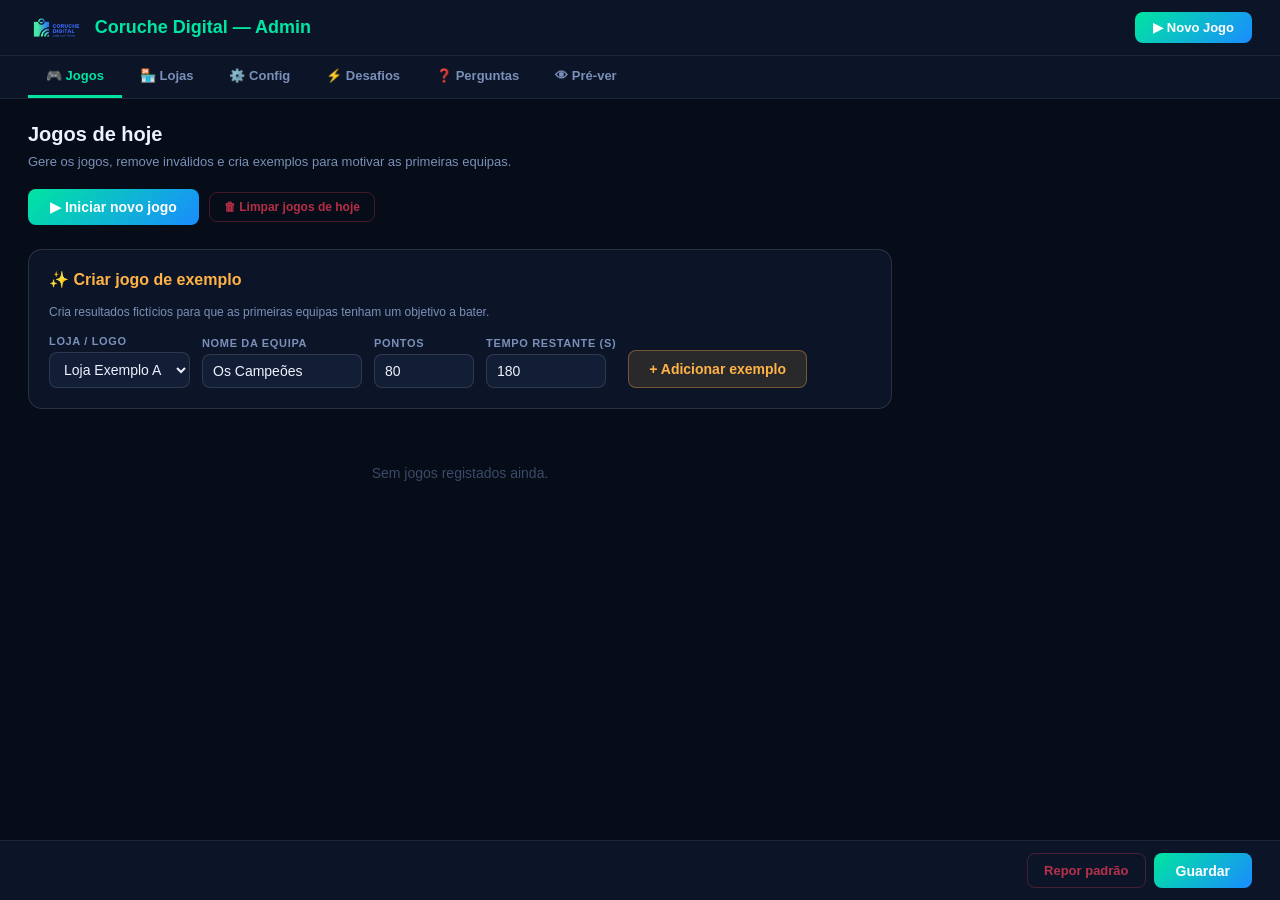
==== commit 786cae4f: "Muita coisa" ====
--- a/admin.html
+++ b/admin.html
@@ -153,7 +153,15 @@
       <img src="logo.png" class="admin-logo" alt="">
       <span class="admin-title">Coruche Digital — Admin</span>
     </div>
-    <button class="btn-play" onclick="startNewGame()">▶ Novo Jogo</button>
+    <div style="display:flex;gap:8px;align-items:center">
+      <!-- Resume group — only visible when a game is paused -->
+      <div id="resume-group" style="display:none;align-items:center;gap:6px;background:rgba(0,229,160,0.1);border:1px solid rgba(0,229,160,0.3);border-radius:10px;padding:6px 10px">
+        <span id="banner-info" style="font-size:11px;color:var(--green);font-weight:700"></span>
+        <a href="index.html" class="btn-play" style="padding:6px 14px;font-size:12px;background:linear-gradient(135deg,#00b37d,#00e5a0)">🎮 Continuar</a>
+        <button onclick="discardGame()" style="padding:5px 10px;background:transparent;border:1px solid rgba(255,61,90,.3);border-radius:7px;font-size:11px;font-weight:700;color:rgba(255,61,90,.7);cursor:pointer">✕</button>
+      </div>
+      <button class="btn-play" onclick="startNewGame()">▶ Novo Jogo</button>
+    </div>
   </header>
 
   <nav class="admin-tabs">
@@ -312,15 +320,43 @@
 let currentFilter = 'all';
 let newLogoBase64 = null;
 
-document.addEventListener('DOMContentLoaded', () => {
+document.addEventListener('DOMContentLoaded', async () => {
   AC.cfg        = DB.loadConfig();
   AC.challenges = DB.loadChallenges();
-  AC.questions  = DB.loadQuestions();
+  AC.questions  = await DB.loadQuestions();
   AC.shops      = [];
   loadTheme();
   renderConfig(); renderChallenges(); renderQuestions();
   renderShops(); renderGames(); renderPreview(); renderFakeShopSelect();
+  checkActiveGame();
 });
+
+function checkActiveGame() {
+  const raw   = localStorage.getItem('crd_active_game');
+  const group = document.getElementById('resume-group');
+  if (!raw || !group) return;
+  try {
+    const snap = JSON.parse(raw);
+    if (!snap.teamName || snap.secsLeft <= 0) {
+      localStorage.removeItem('crd_active_game');
+      return;
+    }
+    const mm   = String(Math.floor(snap.secsLeft / 60)).padStart(2, '0');
+    const ss   = String(snap.secsLeft % 60).padStart(2, '0');
+    const info = document.getElementById('banner-info');
+    if (info) info.textContent = snap.teamName + ' · ' + snap.points + ' pts · ' + mm + ':' + ss;
+    group.style.display = 'flex';
+  } catch(e) {
+    localStorage.removeItem('crd_active_game');
+  }
+}
+
+function discardGame() {
+  if (!confirm('Descartar o jogo em curso?')) return;
+  localStorage.removeItem('crd_active_game');
+  const group = document.getElementById('resume-group');
+  if (group) group.style.display = 'none';
+}
 
 // ── Navigation
 function tab(name) {
@@ -331,7 +367,8 @@
 }
 
 function startNewGame() {
-  // Save current config first, then go to game
+  // Clear any interrupted game — this is a fresh start
+  localStorage.removeItem('crd_active_game');
   saveAll(true);
   window.location.href = 'index.html';
 }
@@ -492,19 +529,35 @@
 
 // ── Questions
 function renderQuestions() {
+  if (!AC.questions || !AC.questions.length) {
+    document.getElementById('list-questions').innerHTML = '<p style="color:var(--text3);padding:1rem">Sem perguntas. As perguntas são geridas no Supabase.</p>';
+    return;
+  }
   document.getElementById('list-questions').innerHTML =
-    AC.questions.map((q,i) => `
-      <div class="item-row">
-        <span class="item-num">${i+1}</span>
-        <div class="item-body">
-          <input type="text" placeholder="Pergunta" value="${e(q.text)}" oninput="AC.questions[${i}].text=this.value">
-          <input type="text" placeholder="Resposta" value="${e(q.answer)}" oninput="AC.questions[${i}].answer=this.value">
-        </div>
-        <button class="btn-del" onclick="delQuestion(${i})">✕</button>
-      </div>`).join('');
-}
-function addQuestion() { const m=AC.questions.reduce((x,q)=>Math.max(x,q.id),0); AC.questions.push({id:m+1,text:'Nova pergunta',answer:'Resposta'}); renderQuestions(); }
-function delQuestion(i) { if(AC.questions.length<=1){msg('Mínimo 1.',true);return;} AC.questions.splice(i,1); renderQuestions(); }
+    AC.questions.map((q, i) => {
+      const typeLabel = q.type === 'numeric' ? '🔢 Numérica' : '🔤 Múltipla escolha';
+      return '<div class="item-row">'
+        + '<span class="item-num">' + (i+1) + '</span>'
+        + '<div class="item-body">'
+        + '<div style="display:flex;gap:8px;align-items:center">'
+        + '<span style="font-size:10px;font-weight:800;color:var(--purple);background:rgba(199,125,255,.12);border:1px solid rgba(199,125,255,.3);border-radius:6px;padding:2px 7px">' + typeLabel + '</span>'
+        + '</div>'
+        + '<input type="text" placeholder="Pergunta" value="' + e(q.text) + '" oninput="AC.questions[' + i + '].text=this.value">'
+        + (q.type === 'numeric'
+          ? '<input type="number" placeholder="Resposta correcta" value="' + (q.answer_number||'') + '" oninput="AC.questions[' + i + '].answer_number=parseInt(this.value)">'
+          : '<div style="font-size:11px;color:var(--text2);padding:4px 0">Opções editáveis no Supabase</div>')
+        + '</div>'
+        + '<button class="btn-del" onclick="delQuestion(' + q.id + ')">✕</button>'
+        + '</div>';
+    }).join('');
+}
+async function delQuestion(id) {
+  if (!confirm('Apagar esta pergunta?')) return;
+  await DB.deleteQuestion(id);
+  AC.questions = await DB.loadQuestions();
+  renderQuestions();
+  renderPreview();
+}
 
 // ── Preview
 function setFilter(f) {
@@ -518,7 +571,14 @@
     html+=`<div class="preview-card challenge"><div class="pc-header"><span class="pc-badge challenge">⚡ Desafio ${i+1}</span><span class="pc-pts">+${cfg.pointsChallenge}pts</span></div><p class="pc-text">${e(ch.text)}</p>${ch.hint?`<p class="pc-hint">${e(ch.hint)}</p>`:''}<p class="pc-time">⏱ ${cfg.cardTime}s</p></div>`;
   });
   if(currentFilter!=='challenge') AC.questions.forEach((q,i)=>{
-    html+=`<div class="preview-card question"><div class="pc-header"><span class="pc-badge question">❓ Pergunta ${i+1}</span><span class="pc-pts">+${cfg.pointsQuestion}pts</span></div><p class="pc-text">${e(q.text)}</p><div class="pc-answer"><span class="pc-answer-label">Resposta</span><span class="pc-answer-text">${e(q.answer)}</span></div><p class="pc-time">⏱ ${cfg.cardTime}s</p></div>`;
+    const answerHtml = q.type === 'numeric'
+      ? '<div class="pc-answer"><span class="pc-answer-label">Resposta</span><span class="pc-answer-text">' + e(String(q.answer_number||'')) + '</span></div>'
+      : '<div class="pc-answer"><span class="pc-answer-label">Tipo</span><span class="pc-answer-text">Múltipla escolha</span></div>';
+    html += '<div class="preview-card question">'
+      + '<div class="pc-header"><span class="pc-badge question">❓ Pergunta ' + (i+1) + '</span><span class="pc-pts">+' + cfg.pointsQuestion + 'pts</span></div>'
+      + '<p class="pc-text">' + e(q.text) + '</p>'
+      + answerHtml
+      + '<p class="pc-time">⏱ ' + cfg.cardTime + 's</p></div>';
   });
   document.getElementById('preview-grid').innerHTML = html || '<p style="color:var(--text3);padding:1rem">Sem cards.</p>';
 }
@@ -545,13 +605,13 @@
   AC.cfg.r1MinusMax     = iv('c-mmax',30);     AC.cfg.pointsChallenge= iv('c-pchall',20);
   AC.cfg.pointsQuestion = iv('c-pques',10);
   DB.saveConfig(AC.cfg); DB.saveChallenges(AC.challenges);
-  DB.saveQuestions(AC.questions);
+  // Questions are in Supabase — no batch save needed
   // shops are saved per-item to Supabase — no batch save needed
   if (!silent) msg('Guardado!', false);
 }
-function resetAll() {
+async function resetAll() {
   if(!confirm('Repor tudo (não apaga jogos)?')) return;
-  DB.resetAll(); AC.cfg=DB.loadConfig(); AC.challenges=DB.loadChallenges(); AC.questions=DB.loadQuestions();
+  DB.resetAll(); AC.cfg=DB.loadConfig(); AC.challenges=DB.loadChallenges(); AC.questions=await DB.loadQuestions();
   renderConfig(); renderChallenges(); renderQuestions(); renderShops(); renderPreview();
   msg('Valores repostos.',false);
 }
--- a/style.css
+++ b/style.css
@@ -93,7 +93,7 @@
 /* ── Game Body ────────────────────────────────────────────── */
 .game-body { flex:1; display:flex; overflow:hidden; min-height:0; }
 .board-area { flex:0 0 62%; display:flex; flex-direction:column; overflow:hidden; min-height:0; border-right:1px solid var(--border); }
-#board-wrap { flex:1; display:flex; align-items:center; justify-content:center; overflow:hidden; min-height:0; background:var(--bg); padding:4px; }
+#board-wrap { flex:1; display:flex; align-items:center; justify-content:center; overflow:hidden; min-height:0; background:var(--bg); padding:4px; position:relative; }
 #board-svg  {
   display:block;
   width:100%; height:100%;
@@ -121,7 +121,56 @@
 .ranking-date  { font-size:11px; color:var(--text3); }
 .ranking-list  { flex:1; overflow-y:auto; padding:8px; display:flex; flex-direction:column; gap:6px; }
 .ranking-empty { text-align:center; padding:2rem 1rem; color:var(--text3); font-size:13px; line-height:1.6; }
-.ranking-row { display:flex; align-items:center; gap:10px; background:var(--bg3); border:1px solid var(--border); border-radius:12px; padding:8px 12px; position:relative; overflow:hidden; transition:all .3s; }
+.ranking-row {
+  display:flex; align-items:center; gap:10px;
+  background:var(--bg3); border:1px solid var(--border);
+  border-radius:12px; padding:8px 12px;
+  position:relative; overflow:hidden;
+  transition: transform .4s cubic-bezier(.4,0,.2,1),
+              box-shadow .3s ease,
+              border-color .3s ease,
+              background .3s ease;
+}
+
+/* Current team — highlighted, always visible */
+.ranking-row.current-team {
+  border-color: var(--green) !important;
+  background: rgba(0,229,160,0.08) !important;
+  box-shadow: 0 0 0 2px rgba(0,229,160,0.25), 0 4px 20px rgba(0,229,160,0.15);
+}
+.ranking-row.current-team::before { background: var(--green) !important; }
+
+/* Score bump animation */
+@keyframes scoreBump {
+  0%   { transform: scale(1); }
+  30%  { transform: scale(1.04); box-shadow: 0 0 0 3px rgba(0,229,160,0.5), 0 8px 30px rgba(0,229,160,0.3); }
+  100% { transform: scale(1); }
+}
+.ranking-row.score-bump {
+  animation: scoreBump .5s cubic-bezier(.4,0,.2,1);
+}
+
+/* Move up animation */
+@keyframes moveUp {
+  0%   { transform: translateY(8px); opacity:.7; }
+  100% { transform: translateY(0);   opacity:1; }
+}
+.ranking-row.moving-up {
+  animation: moveUp .4s cubic-bezier(.4,0,.2,1);
+}
+
+/* Live tag */
+.rank-live-tag {
+  display:inline-block; font-size:9px; font-weight:800;
+  text-transform:uppercase; letter-spacing:.08em;
+  color:#fff; background:var(--green);
+  border-radius:4px; padding:1px 5px; margin-left:4px;
+  animation: pulse 1.5s ease-in-out infinite;
+}
+@keyframes pulse {
+  0%, 100% { opacity:1; }
+  50%       { opacity:.5; }
+}
 .ranking-row::before { content:''; position:absolute; left:0; top:0; bottom:0; width:3px; background:var(--grad); }
 .ranking-row:nth-child(1) { border-color:rgba(255,215,0,.4); background:rgba(255,215,0,.06); }
 .ranking-row:nth-child(1)::before { background:#ffd700; }
@@ -140,8 +189,22 @@
 .rank-pts small { font-size:10px; color:var(--text2); margin-left:2px; }
 
 /* ── End Screen ───────────────────────────────────────────── */
-#screen-end { align-items:center; justify-content:center; background:var(--bg); }
-.end-box { background:var(--bg2); border:1px solid var(--border2); border-radius:20px; padding:2.5rem 2rem; width:100%; max-width:420px; text-align:center; box-shadow:var(--shadow); }
+#screen-end { background:var(--bg); }
+.end-layout {
+  display:flex; width:100%; height:100%;
+  align-items:stretch; gap:0;
+}
+.end-box {
+  background:var(--bg2); border-right:1px solid var(--border);
+  padding:2.5rem 2rem; width:420px; min-width:380px; flex-shrink:0;
+  text-align:center; display:flex; flex-direction:column;
+  justify-content:center; align-items:center;
+  overflow-y:auto;
+}
+.end-ranking-panel {
+  flex:1; display:flex; flex-direction:column;
+  background:var(--bg2); overflow:hidden; min-height:0;
+}
 .end-emoji  { font-size:72px; line-height:1; margin-bottom:.75rem; }
 .end-title  { font-family:var(--font-d); font-size:28px; font-weight:800; color:var(--green); margin-bottom:.25rem; }
 .end-team   { font-size:15px; color:var(--text2); margin-bottom:.5rem; }
@@ -211,32 +274,110 @@
 .r1-result.win  { color:var(--green); }
 .r1-result.lose { color:var(--red); }
 
-/* ── R2 Card ──────────────────────────────────────────────── */
-.r2-card-box { background:var(--bg2); border-radius:20px; padding:1.75rem; width:100%; max-width:520px; text-align:center; box-shadow:var(--shadow); }
+/* ── R2 Card — Rectangular design ────────────────────────── */
+.r2-card-box {
+  background:var(--bg2); border-radius:20px; padding:1.5rem 2rem;
+  width:100%; max-width:860px; box-shadow:var(--shadow);
+  display:flex; flex-direction:column; gap:.75rem;
+}
 .r2-card-box.challenge { border:2px solid rgba(26,140,255,.5); }
 .r2-card-box.question  { border:2px solid rgba(199,125,255,.5); }
-.r2-timer-ring { position:relative; width:90px; height:90px; margin:0 auto .75rem; }
-.r2-secs { position:absolute; inset:0; display:flex; align-items:center; justify-content:center; font-family:var(--font-d); font-size:28px; font-weight:800; color:var(--text); }
-.r2-deck-label { display:inline-block; font-size:11px; font-weight:800; letter-spacing:.07em; text-transform:uppercase; padding:3px 12px; border-radius:20px; margin-bottom:10px; }
+
+/* Header row */
+.r2-card-header { display:flex; align-items:center; justify-content:space-between; gap:1rem; }
+.r2-deck-label { font-size:11px; font-weight:800; letter-spacing:.07em; text-transform:uppercase; padding:3px 12px; border-radius:20px; }
 .r2-card-box.challenge .r2-deck-label { background:rgba(26,140,255,.12); color:var(--blue); border:1px solid rgba(26,140,255,.3); }
 .r2-card-box.question  .r2-deck-label { background:rgba(199,125,255,.12); color:var(--purple); border:1px solid rgba(199,125,255,.3); }
-.r2-card-text { font-family:var(--font-d); font-size:22px; font-weight:800; line-height:1.3; margin-bottom:6px; color:var(--text); }
-.r2-card-hint { font-size:13px; color:var(--text2); margin-bottom:6px; min-height:18px; }
-.r2-card-pts  { font-size:13px; font-weight:700; color:var(--green); margin-bottom:.75rem; }
-.r2-answer-box { background:var(--bg3); border:1px solid var(--border2); border-radius:10px; padding:10px 14px; margin-bottom:.75rem; text-align:left; }
-.r2-answer-label { font-size:10px; font-weight:800; text-transform:uppercase; letter-spacing:.06em; color:var(--purple); display:block; margin-bottom:3px; }
-.r2-answer-text  { font-size:15px; font-weight:700; color:var(--text); }
-.r2-result { font-size:14px; font-weight:700; min-height:20px; margin-bottom:.75rem; }
+.r2-timer-ring { position:relative; width:68px; height:68px; flex-shrink:0; }
+.r2-secs { position:absolute; inset:0; display:flex; align-items:center; justify-content:center; font-family:var(--font-d); font-size:22px; font-weight:800; color:var(--text); }
+.r2-card-pts { font-size:13px; font-weight:700; color:var(--green); }
+
+/* Question text */
+.r2-card-text { font-family:var(--font-d); font-size:22px; font-weight:800; line-height:1.3; color:var(--text); text-align:center; }
+.r2-card-hint { font-size:13px; color:var(--text2); min-height:18px; text-align:center; }
+
+/* Main image */
+.r2-card-image { width:100%; max-height:240px; object-fit:contain; border-radius:10px; }
+
+/* Multiple choice options */
+.r2-options { display:grid; grid-template-columns:repeat(3,1fr); gap:12px; }
+.r2-option {
+  background:var(--bg3); border:2px solid var(--border2);
+  border-radius:14px; cursor:pointer; overflow:hidden;
+  transition:all .15s; display:flex; flex-direction:column;
+}
+.r2-option:hover { border-color:var(--purple); transform:translateY(-2px); }
+.r2-option-img { width:100%; height:140px; object-fit:cover; }
+.r2-option-label { display:flex; align-items:center; gap:8px; padding:10px 12px; }
+.r2-option-badge { width:28px; height:28px; border-radius:50%; background:var(--blue); color:#fff; font-family:var(--font-d); font-size:13px; font-weight:800; display:flex; align-items:center; justify-content:center; flex-shrink:0; }
+.r2-option-text { font-size:13px; font-weight:700; color:var(--text); }
+
+/* Option states after reveal */
+.r2-option-correct { border-color:var(--green) !important; background:rgba(0,229,160,.1) !important; }
+.r2-option-correct .r2-option-badge { background:var(--green); }
+.r2-option-wrong   { border-color:var(--red) !important; background:rgba(255,61,90,.08) !important; }
+.r2-option-wrong   .r2-option-badge { background:var(--red); }
+.r2-option-dim     { opacity:.4; pointer-events:none; }
+
+/* Slot machine */
+.r2-slot { display:flex; align-items:center; justify-content:center; gap:2rem; padding:.5rem 0; }
+.slot-number-control { display:flex; flex-direction:column; align-items:center; gap:8px; }
+.slot-number { font-family:var(--font-d); font-size:64px; font-weight:800; color:var(--text); min-width:80px; text-align:center; line-height:1; }
+.slot-number-input {
+  font-family:var(--font-d); font-size:56px; font-weight:800; color:var(--text);
+  width:120px; text-align:center; background:transparent;
+  border:none; border-bottom:3px solid var(--border2);
+  outline:none; line-height:1; padding:4px 0;
+  appearance:textfield; /* remove number input arrows */
+}
+.slot-number-input:focus { border-bottom-color:var(--blue); }
+.slot-number-input::-webkit-outer-spin-button,
+.slot-number-input::-webkit-inner-spin-button { -webkit-appearance:none; margin:0; }
+.slot-btn { width:48px; height:48px; border-radius:50%; border:2px solid var(--border2); background:var(--bg3); color:var(--text); font-size:24px; font-weight:800; cursor:pointer; transition:all .1s; }
+.slot-btn:hover { background:var(--surface); border-color:var(--blue); color:var(--blue); }
+.slot-btn:active { transform:scale(.92); }
+
+.slot-machine-wrap { display:flex; align-items:center; gap:16px; }
+.slot-machine { width:200px; height:80px; background:var(--bg3); border:2px solid var(--border2); border-radius:14px; overflow:hidden; position:relative; }
+.slot-machine::before, .slot-machine::after {
+  content:''; position:absolute; left:0; right:0; height:24px; z-index:2; pointer-events:none;
+}
+.slot-machine::before { top:0; background:linear-gradient(to bottom, var(--bg3), transparent); }
+.slot-machine::after  { bottom:0; background:linear-gradient(to top, var(--bg3), transparent); }
+.slot-reel { display:flex; flex-direction:column; will-change:transform; }
+.slot-item { height:80px; display:flex; align-items:center; justify-content:center; font-family:var(--font-d); font-size:18px; font-weight:800; }
+.slot-up    { color:var(--blue); }
+.slot-check { color:var(--green); }
+.slot-down  { color:var(--red); }
+
+/* Lever */
+.slot-lever-wrap { display:flex; flex-direction:column; align-items:center; }
+.slot-lever { background:transparent; border:none; cursor:pointer; padding:4px; display:flex; flex-direction:column; align-items:center; gap:0; transform-origin:bottom center; transition:transform .15s; }
+.slot-lever:hover { transform:rotate(-8deg); }
+.slot-lever.lever-pulled { animation:leverPull .4s ease-in-out; }
+@keyframes leverPull {
+  0%   { transform:rotate(0deg); }
+  40%  { transform:rotate(30deg); }
+  70%  { transform:rotate(-5deg); }
+  100% { transform:rotate(0deg); }
+}
+.lever-ball { width:28px; height:28px; border-radius:50%; background:var(--red); border:3px solid var(--bg2); box-shadow:0 2px 8px rgba(0,0,0,.4); }
+.lever-rod  { width:8px; height:80px; background:linear-gradient(to bottom, var(--surface), var(--bg3)); border-radius:4px; margin-top:-2px; }
+
+/* Result text */
+.r2-result { font-size:15px; font-weight:700; min-height:22px; text-align:center; }
 .r2-result.win  { color:var(--green); }
 .r2-result.lose { color:var(--red); }
-.r2-btns    { display:flex; flex-direction:column; align-items:center; gap:8px; }
+.r2-result.hint { color:var(--orange); }
+
+/* Action buttons */
+.r2-btns    { display:flex; align-items:center; justify-content:center; gap:10px; flex-wrap:wrap; }
 .answer-btns { display:flex; gap:10px; }
-.btn-done    { padding:13px 32px; background:var(--grad); border:none; border-radius:10px; font-family:var(--font-d); font-size:16px; font-weight:800; color:#fff; cursor:pointer; }
-.btn-reveal  { padding:12px 24px; background:var(--bg3); border:1px solid var(--border2); border-radius:10px; font-family:var(--font-d); font-size:14px; font-weight:800; color:var(--purple); cursor:pointer; }
-.btn-repeat  { padding:10px 20px; background:var(--bg3); border:1px solid var(--border2); border-radius:10px; font-size:13px; font-weight:700; color:var(--orange); cursor:pointer; }
-.btn-correct { padding:12px 22px; background:var(--grad); border:none; border-radius:10px; font-family:var(--font-d); font-size:14px; font-weight:800; color:#fff; cursor:pointer; }
-.btn-wrong   { padding:12px 22px; background:var(--bg3); border:1px solid var(--border2); border-radius:10px; font-family:var(--font-d); font-size:14px; font-weight:800; color:var(--red); cursor:pointer; }
-.btn-done:hover,.btn-reveal:hover,.btn-repeat:hover,.btn-correct:hover,.btn-wrong:hover { opacity:.82; }
+.btn-done    { padding:12px 28px; background:var(--grad); border:none; border-radius:10px; font-family:var(--font-d); font-size:15px; font-weight:800; color:#fff; cursor:pointer; }
+.btn-repeat  { padding:10px 18px; background:var(--bg3); border:1px solid var(--border2); border-radius:10px; font-size:13px; font-weight:700; color:var(--orange); cursor:pointer; }
+.btn-correct { padding:11px 20px; background:var(--grad); border:none; border-radius:10px; font-family:var(--font-d); font-size:13px; font-weight:800; color:#fff; cursor:pointer; }
+.btn-wrong   { padding:11px 20px; background:var(--bg3); border:1px solid var(--border2); border-radius:10px; font-family:var(--font-d); font-size:13px; font-weight:800; color:var(--red); cursor:pointer; }
+.btn-done:hover,.btn-repeat:hover,.btn-correct:hover,.btn-wrong:hover { opacity:.82; }
 
 /* ── Confetti ─────────────────────────────────────────────── */
 #confetti-canvas { position:fixed; inset:0; pointer-events:none; z-index:999; }
